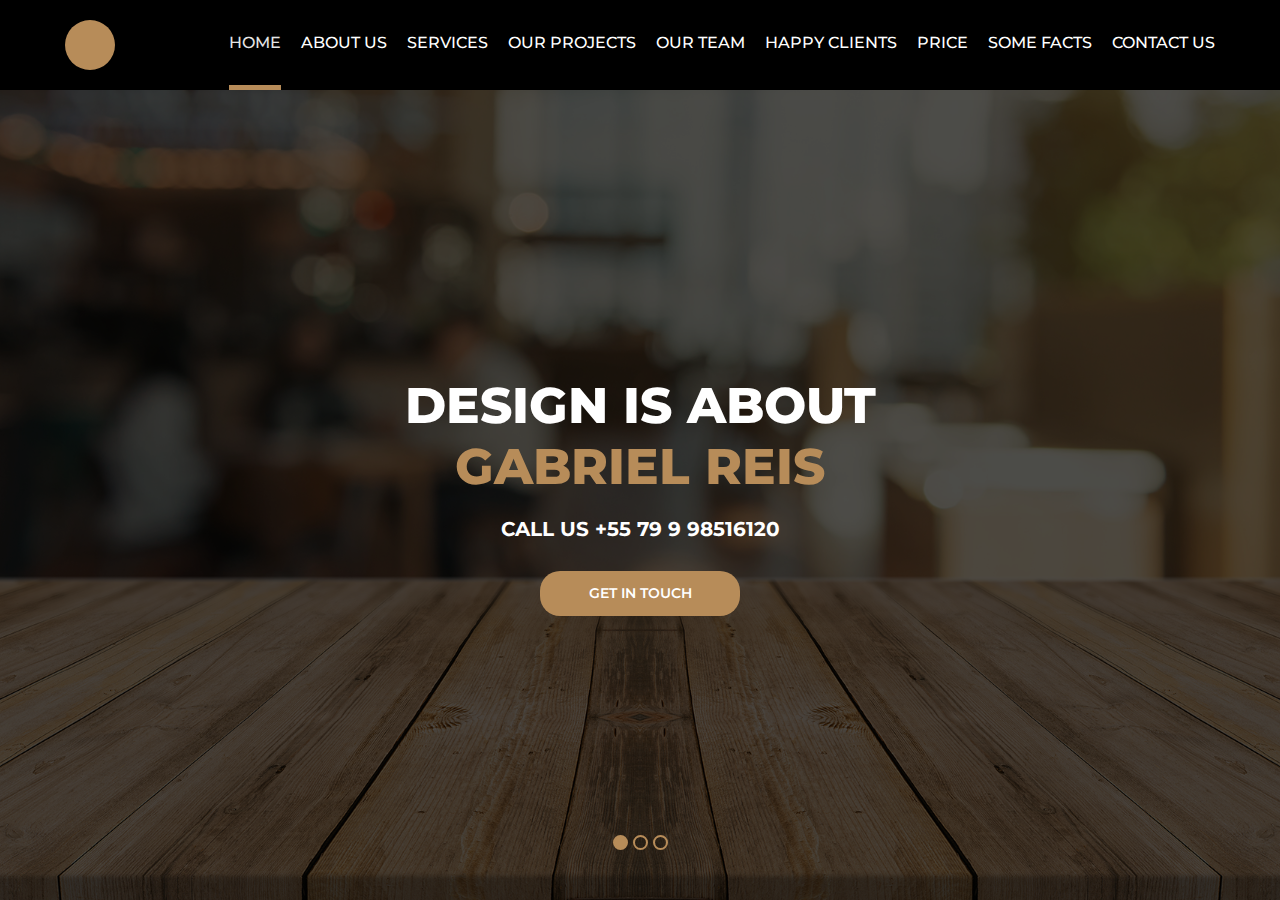
==== index.html @ cfcacdda "Rename home.html to index.html" ====
<!DOCTYPE html>
<html lang="PT-BR">
<head>
    <meta charset="UTF-8">
    <meta http-equiv="X-UA-Compatible" content="IE=edge">
    <meta name="viewport" content="width=device-width, initial-scale=1.0">
    
    <!-- FONTS -->
    <link rel="preconnect" href="https://fonts.googleapis.com">
    <link rel="preconnect" href="https://fonts.gstatic.com" crossorigin>
    <link href="https://fonts.googleapis.com/css2?family=Montserrat:wght@300;400;500;600;700;800&display=swap" rel="stylesheet">

    <!-- CSS -->
    <link rel="stylesheet" href="/assets/css/style.css">

    <title>Awax</title>
</head>
<body>
    <header>
        <div class="header">
            <div class="logo"></div>
            <div class="menu">
                <nav>
                    <ul>
                        <li><a class="active" href="/">HOME</li></a>
                        <li><a href="/">ABOUT US</li></a>
                        <li><a href="/">SERVICES</li></a>
                        <li><a href="/">OUR PROJECTS</li></a>
                        <li><a href="/">OUR TEAM</li></a>
                        <li><a href="/">HAPPY CLIENTS</li></a>
                        <li><a href="/">PRICE</li></a>
                        <li><a href="/">SOME FACTS</li></a>
                        <li><a href="/">CONTACT US</li></a>
                    </ul>
                </nav>
            </div>
        </div>
    </header>

    <div class="banner">
        <div class="sliders">
            <div class="slide">
                <div class="slidearea">
                    <h1>Design is about<br/><span>Gabriel Reis</span></h1>
                    <h2>call us +55 79 9 98516120</h2>
                    <a href="">GET IN TOUCH</a>
                </div>
            </div><!-- AQUI ENTRA UM ESPAÇO ENTRE DIVS --><div class="slide">
                <div class="slidearea">
                    <h1>Design is about<br/><span>Programador</span></h1>
                    <h2>call us +55 79 9 98516120</h2>
                    <a href="">GET IN TOUCH</a>
                </div>
            </div><!-- AQUI ENTRA UM ESPAÇO ENTRE DIVS --><div class="slide">
                <div class="slidearea">
                    <h1>Design is about<br/><span>Designer</span></h1>
                    <h2>call us +55 79 9 98516120</h2>
                    <a href="">GET IN TOUCH</a>
                </div>
            </div>
        </div>

        <div class="slider-pointers">
            <div class="pointer active"></div>
            <div class="pointer"></div>
            <div class="pointer"></div>
        </div>
    </div>
</body>
</html>
---- assets/css/style.css ----
* {
    margin: 0;
    padding: 0;
    box-sizing: border-box;
}

:root {
    --primary-color:#b78c59;
    --grey: #adadad;
    --grey-dark: #282828;
    --black: #000000;
    --white: #ffffff;
    --white-medium: #f7f7f7;

}

html {
    font-size: 62.5%;
}

body {
    font-size: 1.6rem;
    overflow-x: hidden;
}

body, input, textarea, button {
    font-family: 'Montserrat', sans-serif;
}

a {
    text-decoration: none;
    display: inline-block;
}

/* Menu */
header {
    height: 9rem;

    background-color: var(--black);
}

.header {
    max-width: 115rem;
    height: 100%;

    margin: auto;

    display: flex;
    align-items: center;
    justify-content: space-between;

    background-color: transparent;
}

/* Logo */
.header .logo{
    width: 5rem;
    height: 5rem;
    border-radius: 3rem;
    background-color: var(--primary-color);
}

/* Menu de navegação */
.header .menu {
    height: 100%;
}
.menu nav ul{
    display: flex;
    gap: 2rem;

    text-transform: uppercase;

    list-style: none;
}
.menu nav a{
    height: 9rem;
    
    display: flex;
    align-items: center;

    color: var(--white);
    font-weight: 500;

    border-bottom: solid 5px transparent;
    
    transition: .3s;
}
.menu nav a:hover,
.menu nav a.active {
    color: #E5E5E5;
    border-bottom: solid 5px var(--primary-color);
}

/* Banner and Sliders*/
.banner {
    width: 100vw;
    height: calc(100vh - 9rem);

    background-image: url('/assets/images/bg.jpg');
    background-size: cover;
    background-position: bottom;
}
.banner .sliders {
    width: calc(4 * 100vw);
    height: 100%;
    /* display: flex; -> Ao invés de utilizar o inline-block no .banner .slide*/
    margin-left: 00vw; 
}
.banner .slide {
    width: 100vw;
    height: 100%;

    display: inline-block;  

    background-color: rgba(0, 0, 0, 0.7);
}

/* Conteúdo do slide */
.banner .slidearea {
    height: 100%;

    display: flex;
    align-items: center;
    justify-content: center;
    flex-direction: column;

    color: var(--white);
    text-transform: uppercase;

    text-align: center;
}
.banner .slidearea h1 {
    font-size: 5rem;
    font-weight: 800;
    margin-bottom: 2rem;
}
.banner .slidearea h1 span {
    color: var(--primary-color);
}
.banner .slidearea h2 {
    font-size: 2rem;
    margin-bottom: 3rem;
}
.banner .slidearea a {
    height: 4.5rem;
    width: 20rem;

    line-height: 0;

    display: flex;
    align-items: center;
    justify-content: center;

    background-color: var(--primary-color);
    color: var(--white);
    font-size: 1.4rem;
    font-weight: 600;

    border-radius: 2rem;
}
.banner .slidearea a:hover {
    filter: brightness(.9);
}

/* Slider pointers */
.banner .slider-pointers {
    width: 100%;

    display: flex;
    justify-content: center;
    align-items: center;
    gap: .5rem;

    position: absolute;
    bottom: 5rem;
}

.banner .pointer {
    width: 1.5rem;
    height: 1.5rem;

    border-radius: 1rem;

    border: 2.5px solid var(--primary-color);

    cursor: pointer;
}
.banner .pointer:hover {
    filter: brightness(.85);
}
.banner .pointer.active {
    background-color: var(--primary-color);
}
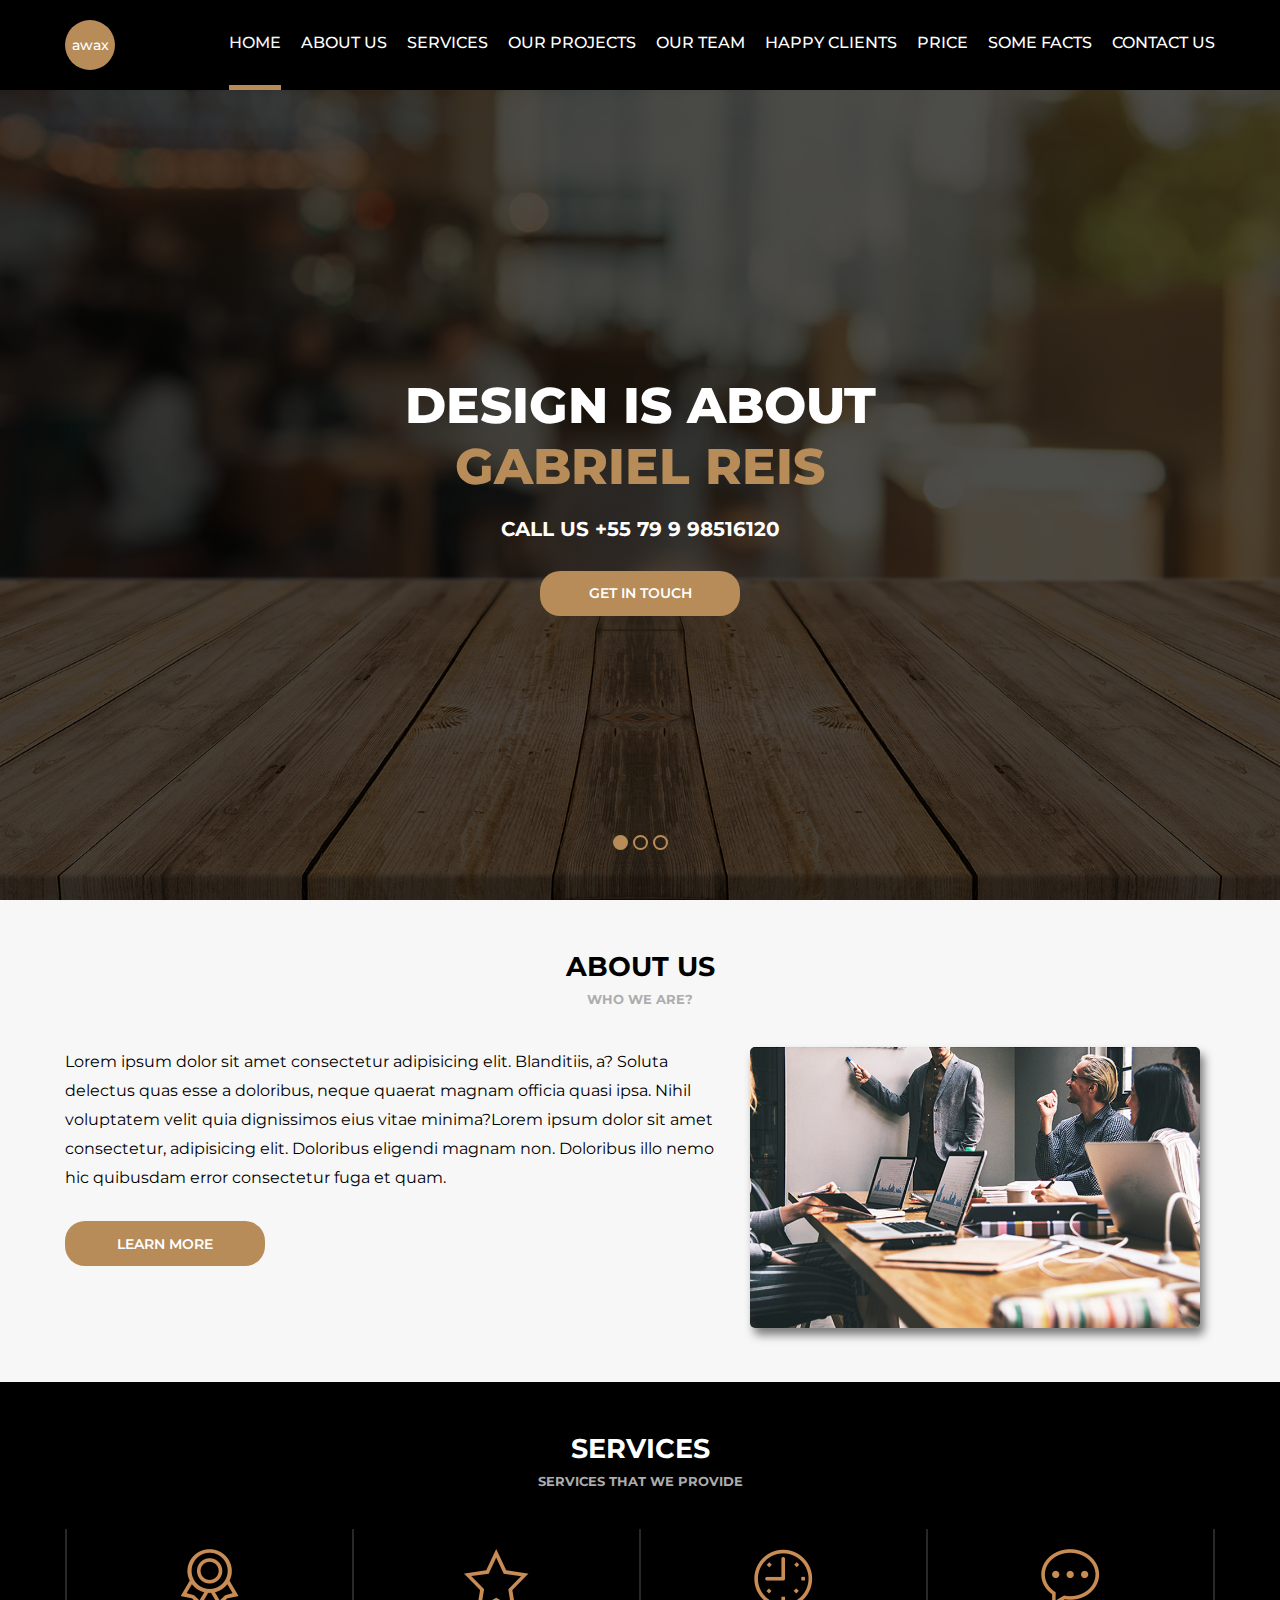
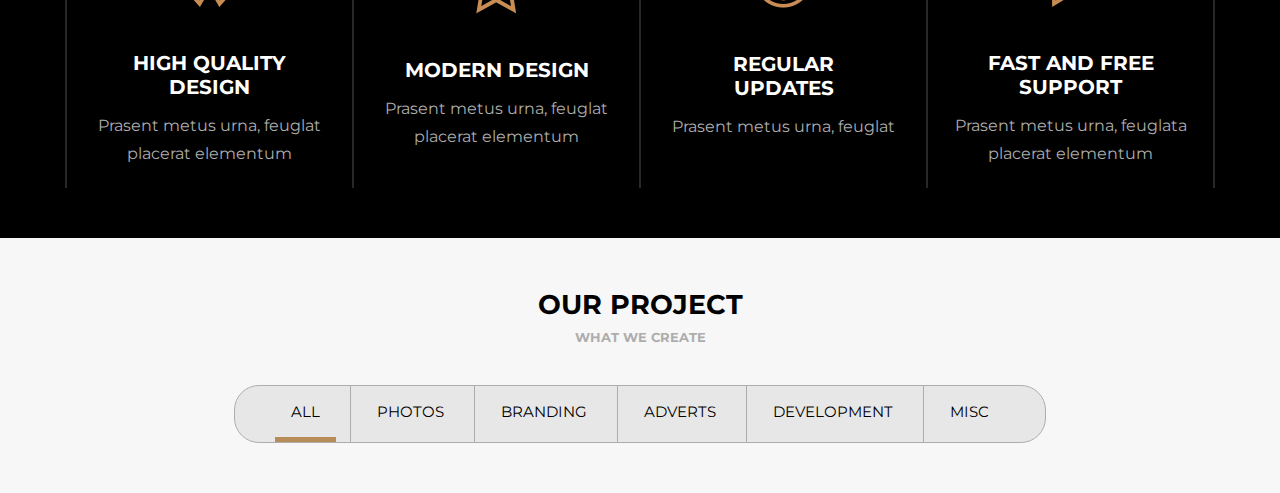
==== commit 286a5dd1: "adicionando nova seção(projetos)" ====
--- a/index.html
+++ b/index.html
@@ -18,7 +18,7 @@
 <body>
     <header>
         <div class="header">
-            <div class="logo"></div>
+            <div class="logo"><span>awax</span></div>
             <div class="menu">
                 <nav>
                     <ul>
@@ -43,7 +43,7 @@
                 <div class="slidearea">
                     <h1>Design is about<br/><span>Gabriel Reis</span></h1>
                     <h2>call us +55 79 9 98516120</h2>
-                    <a href="">GET IN TOUCH</a>
+                    <a class="button" href="">GET IN TOUCH</a>
                 </div>
             </div><!-- AQUI ENTRA UM ESPAÇO ENTRE DIVS --><div class="slide">
                 <div class="slidearea">
@@ -66,5 +66,84 @@
             <div class="pointer"></div>
         </div>
     </div>
+
+    <section class="default light">
+        <div class="section-title">about us</div>
+        <div class="section-desc">Who we are?</div>
+        <div class="section-body">
+            <div class="section-aboutus">
+                <div class="left">
+                    <p>Lorem ipsum dolor sit amet consectetur adipisicing elit. Blanditiis, a? Soluta delectus quas esse a doloribus, neque quaerat magnam officia quasi ipsa. Nihil voluptatem velit quia dignissimos eius vitae minima?Lorem ipsum dolor sit amet consectetur, adipisicing elit. Doloribus eligendi magnam non. Doloribus illo nemo hic quibusdam error consectetur fuga et quam.</p>
+                    <br>
+                    <a class="button" href="">Learn more</a>
+                </div>
+                <div class="right">
+                    <img src="/media/foto6.jpg" alt="">
+                </div>
+            </div>
+        </div>
+    </section>
+
+    <section class="default dark">
+        <div class="section-title">Services</div>
+        <div class="section-desc">Services that we provide</div>
+        <div class="section-body">
+            <div class="section-services">
+                <div class="service">
+                    <div class="icon">
+                        <img src="/assets/images/medalha.png" alt="">
+                    </div>
+                    <h4>High quality<br>design</h4>
+                    <p>Prasent metus urna, feuglat placerat elementum</p>
+                </div>
+                <div class="service">
+                    <div class="icon">
+                        <img src="/assets/images/estrela.png" alt="">
+                    </div>
+                    <h4>Modern design</h4>
+                    <p>Prasent metus urna, feuglat placerat elementum</p>
+                </div>
+                <div class="service">
+                    <div class="icon">
+                        <img src="/assets/images/relogio.png" alt="">
+                    </div>
+                    <h4>Regular<br>updates</h4>
+                    <p>Prasent metus urna, feuglat</p>
+                </div>
+                <div class="service">
+                    <div class="icon">
+                        <img src="/assets/images/balao.png" alt="">
+                    </div>
+                    <h4>Fast and free<br>support</h4>
+                    <p>Prasent metus urna, feuglata placerat elementum</p>
+                </div>
+            </div>
+        </div>
+    </section>
+
+
+    <section class="default light">
+        <div class="section-title">Our project</div>
+        <div class="section-desc">What we create</div>
+        <div class="section-body">
+            <div class="section-projects">
+                <div class="section-projects--filters">
+                    <ul>
+                        <li><span class="active">All</span></li>
+                        <li><span>Photos</span></li>
+                        <li><span>Branding</span></li>
+                        <li><span>Adverts</span></li>
+                        <li><span>Development</span></li>
+                        <li><span>Misc</span></li>
+                    </ul>
+                </div>
+
+                <div class="section-projects--photos">
+                    
+                </div>
+            </div>
+        </div>
+    </section>
+
 </body>
 </html>
--- a/assets/css/style.css
+++ b/assets/css/style.css
@@ -1,6 +1,7 @@
 * {
     margin: 0;
     padding: 0;
+    border: none;
     box-sizing: border-box;
 }
 
@@ -32,6 +33,10 @@
     display: inline-block;
 }
 
+ul, li {
+    list-style: none;
+}
+
 /* Menu */
 header {
     height: 9rem;
@@ -58,6 +63,13 @@
     height: 5rem;
     border-radius: 3rem;
     background-color: var(--primary-color);
+    /* Temporário */
+    color: var(--white);
+    display: flex;
+    align-items: center;
+    justify-content: center;
+    font-size: 1.4rem;
+    font-weight: 500;
 }
 
 /* Menu de navegação */
@@ -69,8 +81,6 @@
     gap: 2rem;
 
     text-transform: uppercase;
-
-    list-style: none;
 }
 .menu nav a{
     height: 9rem;
@@ -87,7 +97,7 @@
 }
 .menu nav a:hover,
 .menu nav a.active {
-    color: #E5E5E5;
+    color: var(--white-medium);
     border-bottom: solid 5px var(--primary-color);
 }
 
@@ -190,4 +200,183 @@
 }
 .banner .pointer.active {
     background-color: var(--primary-color);
-}+}
+
+/* SECTION */
+.default {
+    padding: 5rem 2rem;
+}
+
+.default .section-title,
+.default .section-desc {
+    font-weight: 700;
+    
+    text-align: center;
+    text-transform: uppercase;
+}
+
+.default .section-title {
+
+    font-size: 2.7rem;
+}
+.default .section-desc {
+    font-size: 1.3rem;
+
+    color: var(--grey);
+    margin-top: .8rem;
+    margin-bottom: 4rem;
+}
+
+.default .section-body {
+    max-width: 115rem;
+    margin: auto;
+}
+
+/* TEMAS */
+.default.dark {
+    background-color: var(--black);
+}
+.default.default.dark .section-title {
+    color: var(--white);
+}
+
+.default.light {
+    background-color: var(--white-medium);
+}
+.default.light .section-title {
+    color: var(--black);
+}
+
+
+
+
+
+
+
+/* ÁREAS ESPECIAIS */
+
+/* About Us */
+.section-aboutus {
+    display: flex;
+}
+.section-aboutus .left {
+    flex: 1;
+    line-height: 2.9rem;
+}
+.section-aboutus .right {
+    padding: 0 1.5rem;
+    width: 48rem;
+}
+.section-aboutus .right img {
+    width: 100%;
+    height: auto;
+
+    border-radius: .5rem;
+
+    box-shadow: 4px 7px 10px rgba(0, 0, 0, 0.5);
+}
+/* Services */
+.section-services {
+    display: flex;
+    flex: 1;
+
+}
+.section-services .service {
+    color: var(--white);
+    flex: 1;
+
+    text-align: center;
+
+    padding: 2rem 2rem;
+
+    border-right: solid 2px var(--grey-dark);
+}
+.section-services .service:first-child {
+    border-left: solid 2px var(--grey-dark);
+}
+.section-services .service h4 {
+    text-transform: uppercase;
+
+    margin-top: 4rem;
+    margin-bottom: 1.3rem;
+
+    font-size: 2rem;
+}
+.section-services .service p {
+    font-size: 1.6rem;
+    line-height: 2.8rem;
+
+    color: var(--grey);
+}
+/* Projects */
+.section-projects {
+    display: flex;
+    flex-direction: column;
+    align-items: center;
+}
+.section-projects--filters {
+    background-color: #e7e7e7;
+    border: solid 1px var(--grey);
+    border-radius: 2.5rem;
+
+    padding: 0 3rem;
+
+    display: inline-block;
+}
+
+.section-projects--filters li {
+    cursor: pointer;
+
+    display: inline-block;
+
+    padding: 0 1rem;
+    font-size: 1.5rem;
+
+    border-left: solid 1px var(--grey);
+
+    text-transform: uppercase;
+
+}
+.section-projects--filters li:first-child {
+    border-left: none;
+}
+.section-projects--filters li span {
+    display: inline-block;
+    padding: 1.6rem;
+    border-bottom: solid 5px #e7e7e7;
+    
+}
+.section-projects--filters li span:hover,
+.section-projects--filters li span.active {
+    border-bottom: solid 5px var(--primary-color);
+}
+
+
+
+/* Global */
+.button {
+    text-transform: uppercase;
+
+    height: 4.5rem;
+    width: 20rem;
+
+    line-height: 0;
+
+    display: flex;
+    align-items: center;
+    justify-content: center;
+
+    background-color: var(--primary-color);
+    color: var(--white);
+    font-size: 1.4rem;
+    font-weight: 600;
+
+    border-radius: 2rem;
+}
+.button:hover{
+    filter: brightness(.9);
+}
+
+
+
+
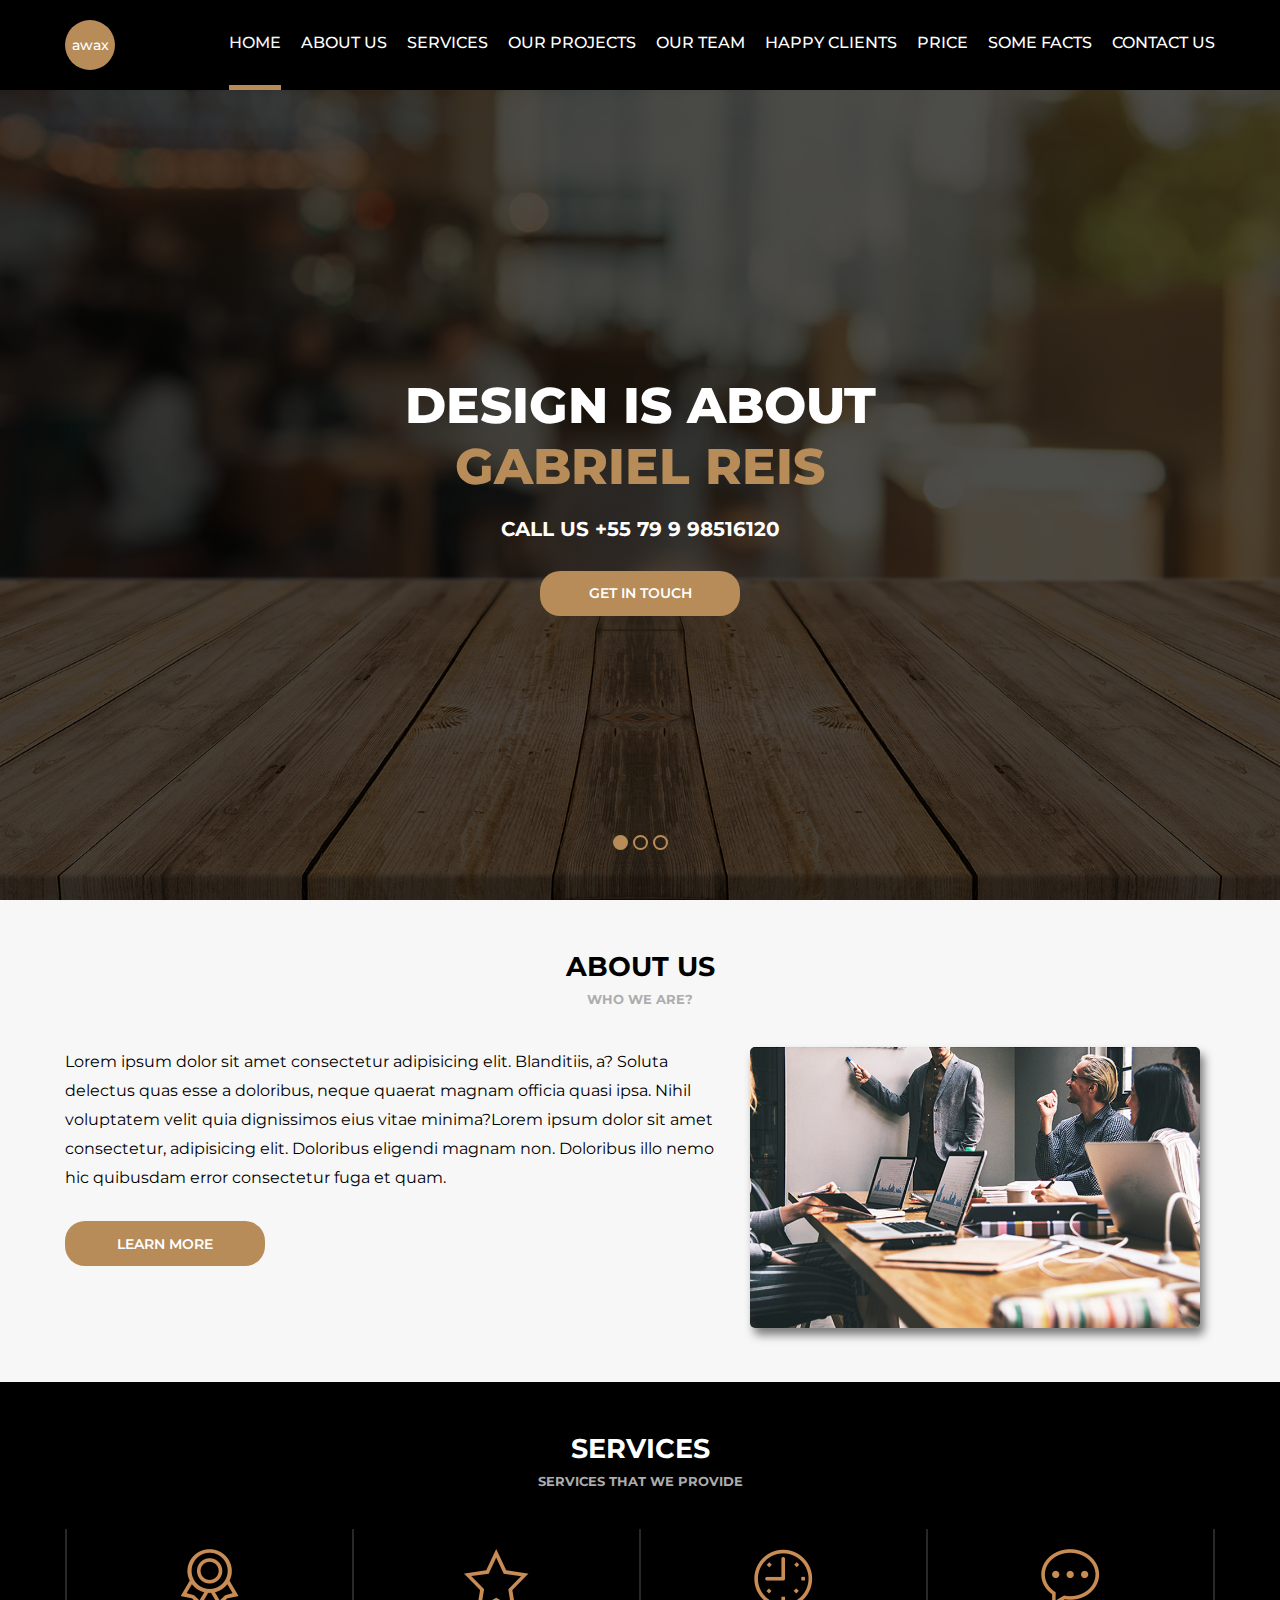
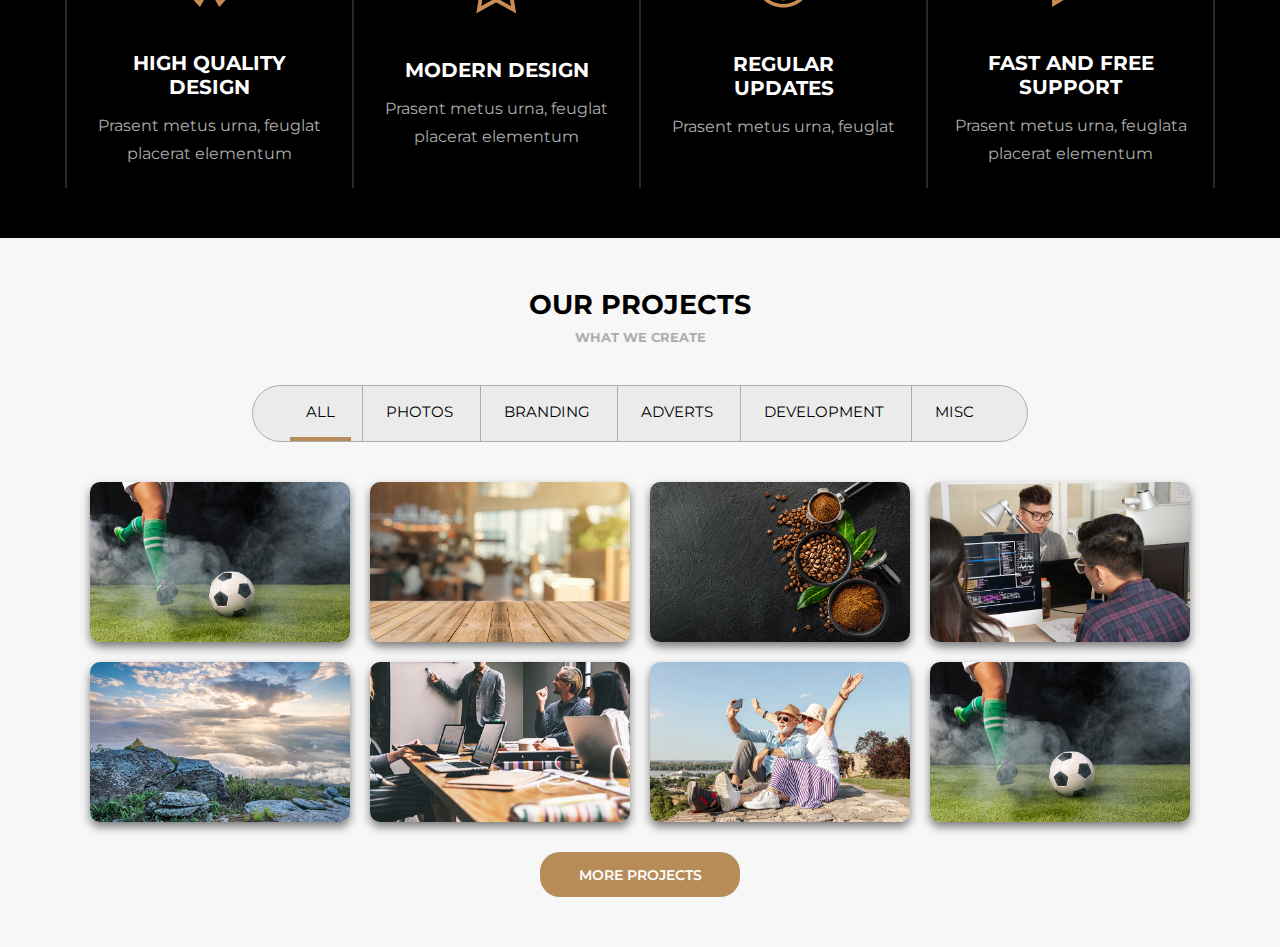
==== commit ee57ad07: "Adicionando áea de imagens e melhorando a semântica da seção projects" ====
--- a/index.html
+++ b/index.html
@@ -121,9 +121,8 @@
         </div>
     </section>
 
-
     <section class="default light">
-        <div class="section-title">Our project</div>
+        <div class="section-title">Our projects</div>
         <div class="section-desc">What we create</div>
         <div class="section-body">
             <div class="section-projects">
@@ -137,10 +136,100 @@
                         <li><span>Misc</span></li>
                     </ul>
                 </div>
-
+    
+                
                 <div class="section-projects--photos">
-                    
-                </div>
+                    <div class="section-projects--photo">
+                        <div class="section-projects--photoarea">
+                            <div class="section-projects--photoinfo">
+                                <h1>About</h1>
+                                <p>here is the description of the photo</p>
+                            </div>
+                            <img src="/media/foto9.jpg" alt="">
+                        </div>
+                    </div>
+
+                    <div class="section-projects--photo">
+                        <div class="section-projects--photoarea">
+                            <div class="section-projects--photoinfo">
+                                <h1>About</h1>
+                                <p>here is the description of the photo</p>
+                            </div>                        
+                            <img src="/media/foto2.jpg" alt="">
+                        </div>
+                    </div>
+
+                    <div class="section-projects--photo">
+                        <div class="section-projects--photoarea">
+                            <div class="section-projects--photoinfo">
+                                <h1>About</h1>
+                                <p>here is the description of the photo</p>
+                            </div>
+                            <img src="/media/foto3.jpg" alt="">
+                        </div>
+                    </div>
+
+                    <div class="section-projects--photo">
+                        <div class="section-projects--photoarea">
+                            <div class="section-projects--photoinfo">
+                                <h1>About</h1>
+                                <p>here is the description of the photo</p>
+                            </div>
+                            <img src="/media/foto4.jpg" alt="">
+                        </div>
+                    </div>
+
+                    <div class="section-projects--photo">
+                        <div class="section-projects--photoarea">
+                            <div class="section-projects--photoinfo">
+                                <h1>About</h1>
+                                <p>here is the description of the photo</p>
+                            </div>
+                            <img src="/media/foto5.jpg" alt="">
+                        </div>
+                    </div>
+
+                    <div class="section-projects--photo">
+                        <div class="section-projects--photoarea">
+                            <div class="section-projects--photoinfo">
+                                <h1>About</h1>
+                                <p>here is the description of the photo</p>
+                            </div>
+                            <img src="/media/foto6.jpg" alt="">
+                        </div>
+                    </div>
+
+                    <div class="section-projects--photo">
+                        <div class="section-projects--photoarea">
+                            <div class="section-projects--photoinfo">
+                                <h1>About</h1>
+                                <p>here is the description of the photo</p>
+                            </div>
+                            <img src="/media/foto7.jpg" alt="">
+                        </div>
+                    </div>
+
+                    <div class="section-projects--photo">
+                        <div class="section-projects--photoarea">
+                            <div class="section-projects--photoinfo">
+                                <h1>About</h1>
+                                <p>here is the description of the photo</p>
+                            </div>
+                            <img src="/media/foto9.jpg" alt="">
+                        </div>
+                    </div>
+
+                    
+
+                    
+
+                    
+
+                    
+                </div>      
+                
+                <a class="button" href="">More projects</a>
+
             </div>
         </div>
     </section>
--- a/assets/css/style.css
+++ b/assets/css/style.css
@@ -12,7 +12,7 @@
     --black: #000000;
     --white: #ffffff;
     --white-medium: #f7f7f7;
-
+    --black-mask: rgba(0,0,0,.5)
 }
 
 html {
@@ -273,7 +273,7 @@
 
     border-radius: .5rem;
 
-    box-shadow: 4px 7px 10px rgba(0, 0, 0, 0.5);
+    box-shadow: 4px 7px 10px var(--black-mask);
 }
 /* Services */
 .section-services {
@@ -314,43 +314,118 @@
     flex-direction: column;
     align-items: center;
 }
+
 .section-projects--filters {
-    background-color: #e7e7e7;
+    background-color: #ebebeb;
+    display: inline-block;
+
     border: solid 1px var(--grey);
-    border-radius: 2.5rem;
+    border-radius: 3rem;
 
     padding: 0 3rem;
-
+}
+.section-projects--filters ul li {
     display: inline-block;
-}
-
-.section-projects--filters li {
+
+    border-left: 1px solid var(--grey);
+
+    padding: 0rem .7rem;
     cursor: pointer;
-
+}
+.section-projects--filters ul li:first-child {
+    border-left: none;
+}
+.section-projects--filters ul li span {
     display: inline-block;
 
-    padding: 0 1rem;
     font-size: 1.5rem;
-
-    border-left: solid 1px var(--grey);
-
-    text-transform: uppercase;
-
-}
-.section-projects--filters li:first-child {
-    border-left: none;
-}
-.section-projects--filters li span {
-    display: inline-block;
+    text-transform: uppercase;
+
     padding: 1.6rem;
-    border-bottom: solid 5px #e7e7e7;
-    
-}
-.section-projects--filters li span:hover,
-.section-projects--filters li span.active {
-    border-bottom: solid 5px var(--primary-color);
-}
-
+
+    border-bottom: 4px solid #ebebeb;
+}
+.section-projects--filters ul li span:hover,
+.section-projects--filters ul li span.active {
+    border-bottom: 4px solid var(--primary-color);
+}
+
+
+.section-projects--photos {
+    margin: 2rem 0 3rem;
+    width: 100vw;
+    max-width: 115rem;
+
+    display: flex;
+    justify-content: center;
+    flex-wrap: wrap;
+}
+.section-projects--photo {
+    width: 28rem;
+    height: 18rem;
+
+    display: flex;
+    justify-content: center;
+}
+.section-projects--photoarea {
+    width: 26rem;
+    height: 16rem;
+
+    margin: 2rem;
+    
+    cursor: pointer;
+
+    border-radius: 1rem;
+
+    transition: transform .3s;
+}
+.section-projects--photoarea img {
+    box-shadow: 0px 5px 10px var(--black-mask);
+    
+    border-radius: 1rem;
+
+    width: inherit;
+    height: inherit;
+}
+.section-projects--photoinfo {
+    border-radius: 1rem;
+
+    display: none;
+    
+    flex-direction: column;
+    align-items: center;
+    justify-content: center;
+    text-align: center;
+
+    position: absolute;
+
+    width: inherit;
+    height: inherit;
+    
+    color: var(--white);
+    background-color: var(--black-mask);
+}
+.section-projects--photoinfo h1 {
+    font-weight: 600;
+    font-size: 2rem;
+
+    text-transform: uppercase;
+
+    margin-bottom: 1rem;
+}
+.section-projects--photoinfo p {
+    font-size: 1.5rem;
+    line-height: 2.5rem;
+}
+.section-projects--photoinfo p::first-letter {
+    text-transform: uppercase;
+}
+.section-projects--photoarea:hover {
+    transform: scale(1.1);
+}
+.section-projects--photoarea:hover .section-projects--photoinfo{
+    display: flex;
+}
 
 
 /* Global */
@@ -377,6 +452,3 @@
     filter: brightness(.9);
 }
 
-
-
-
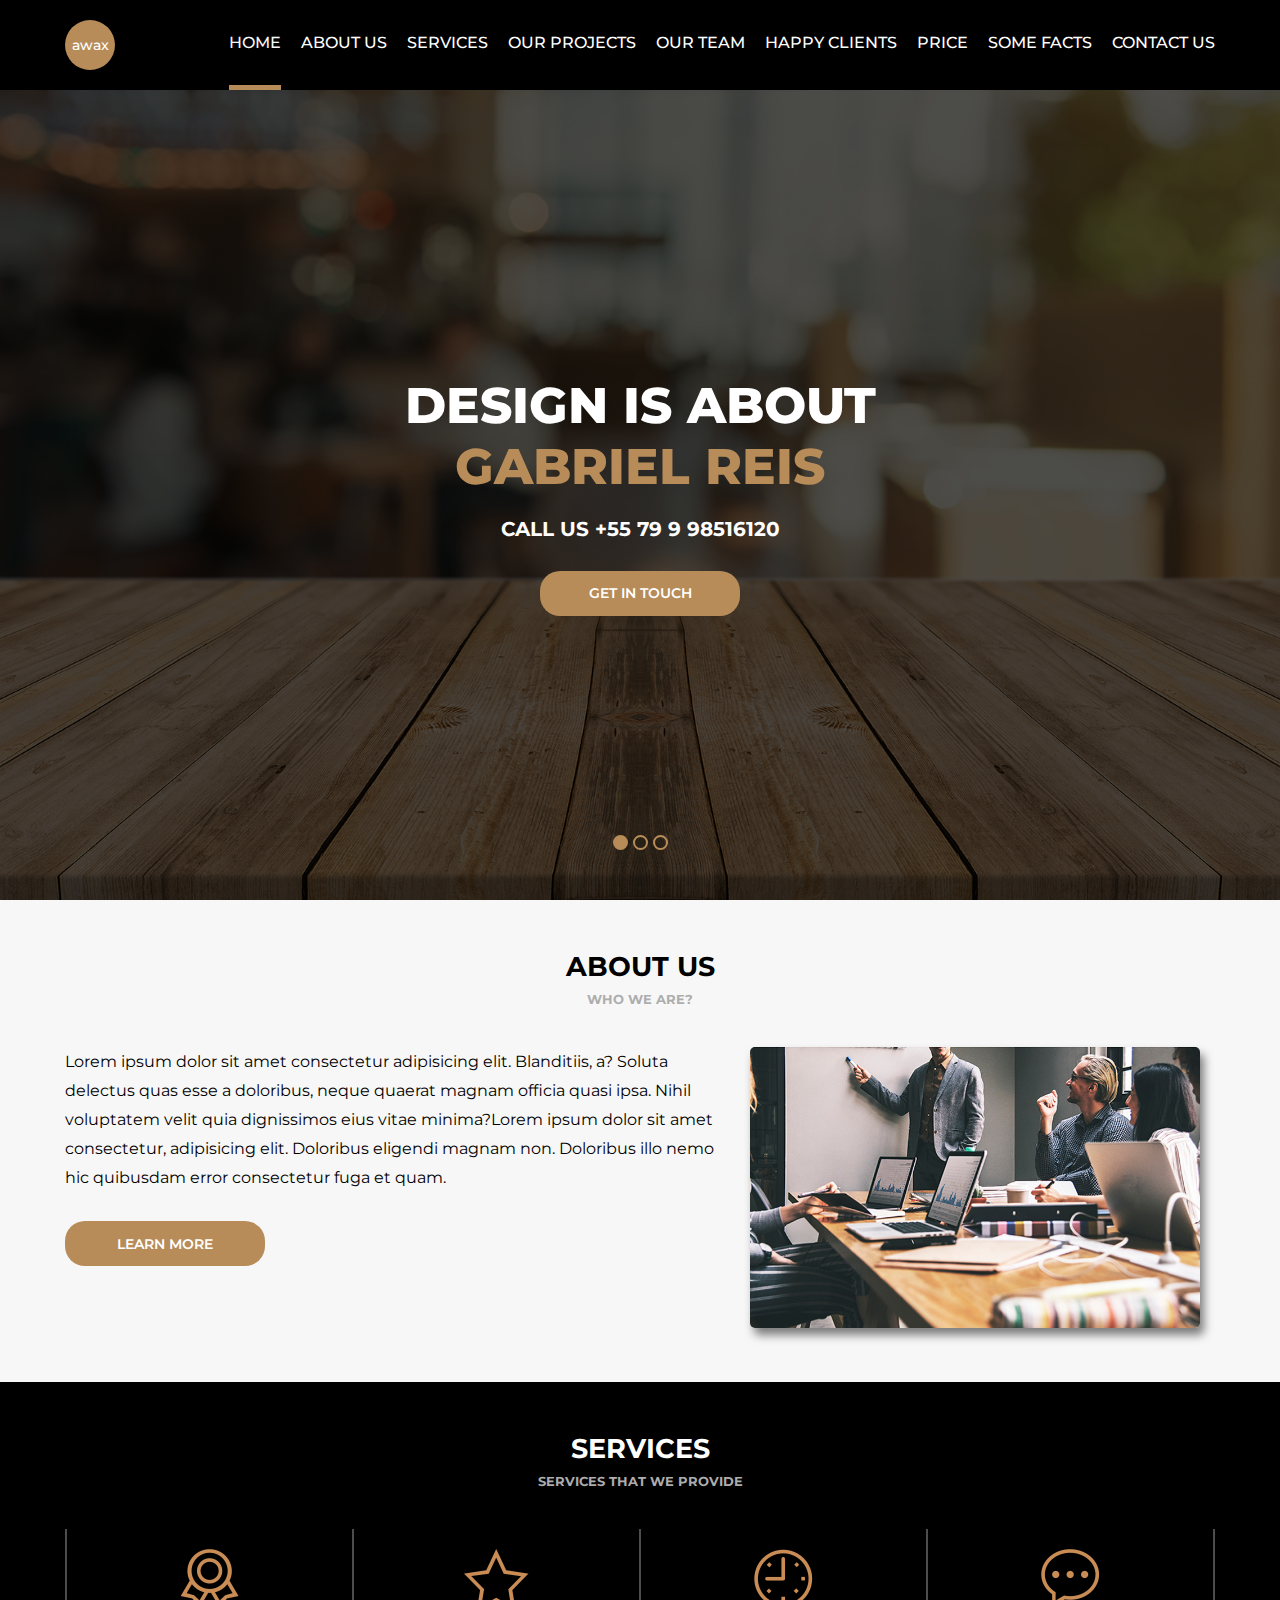
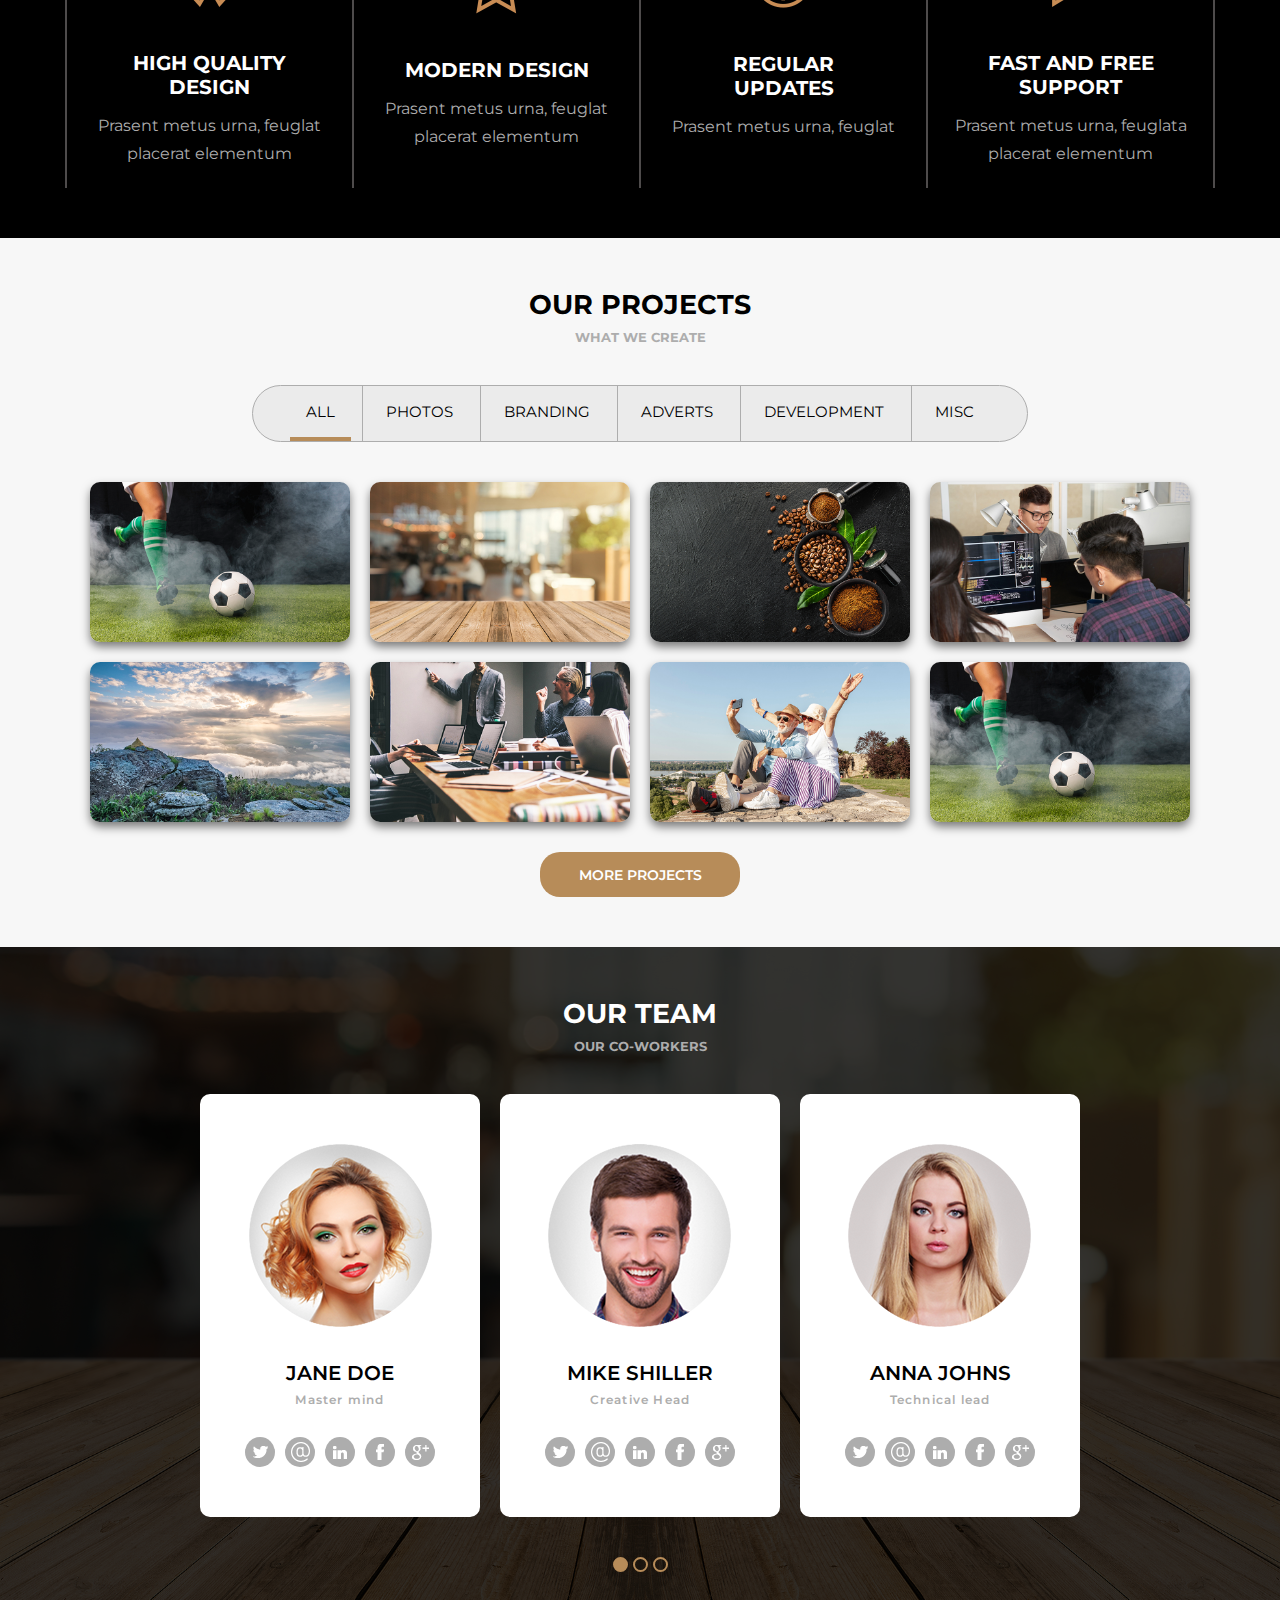
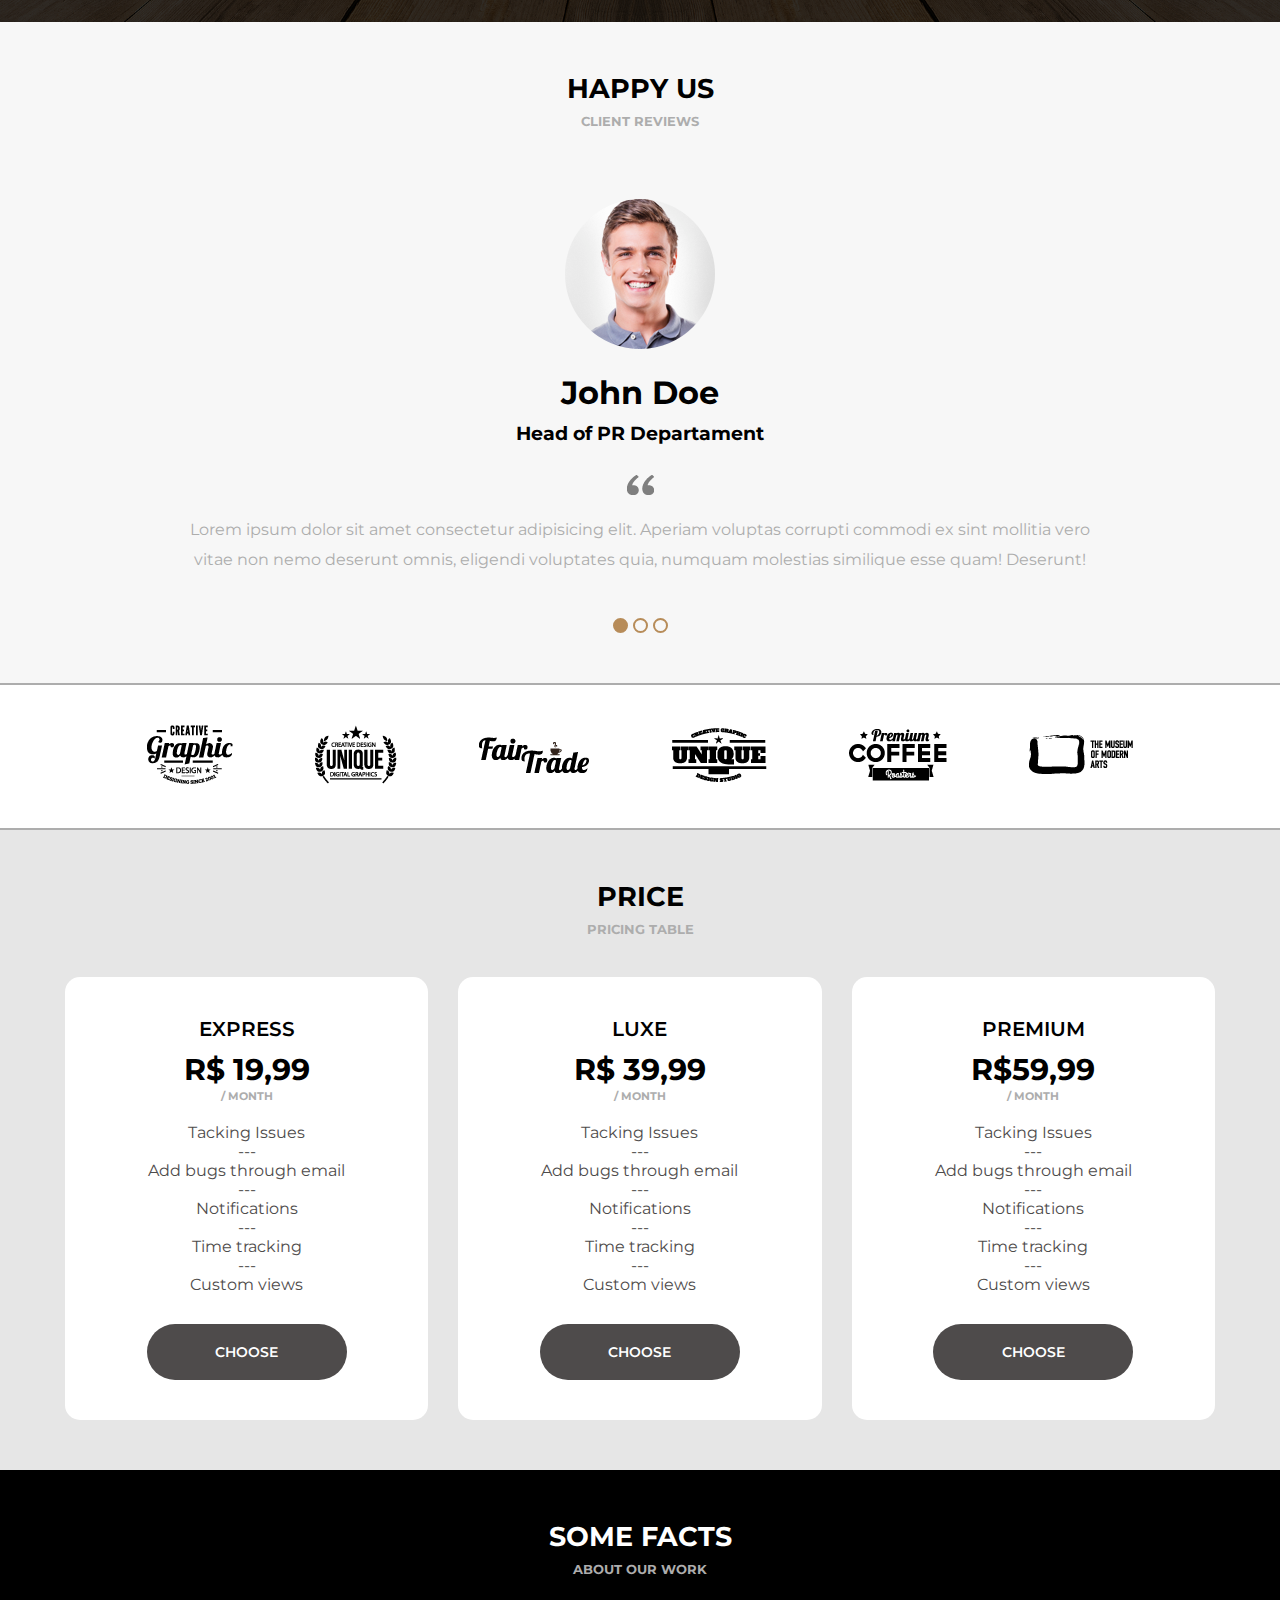
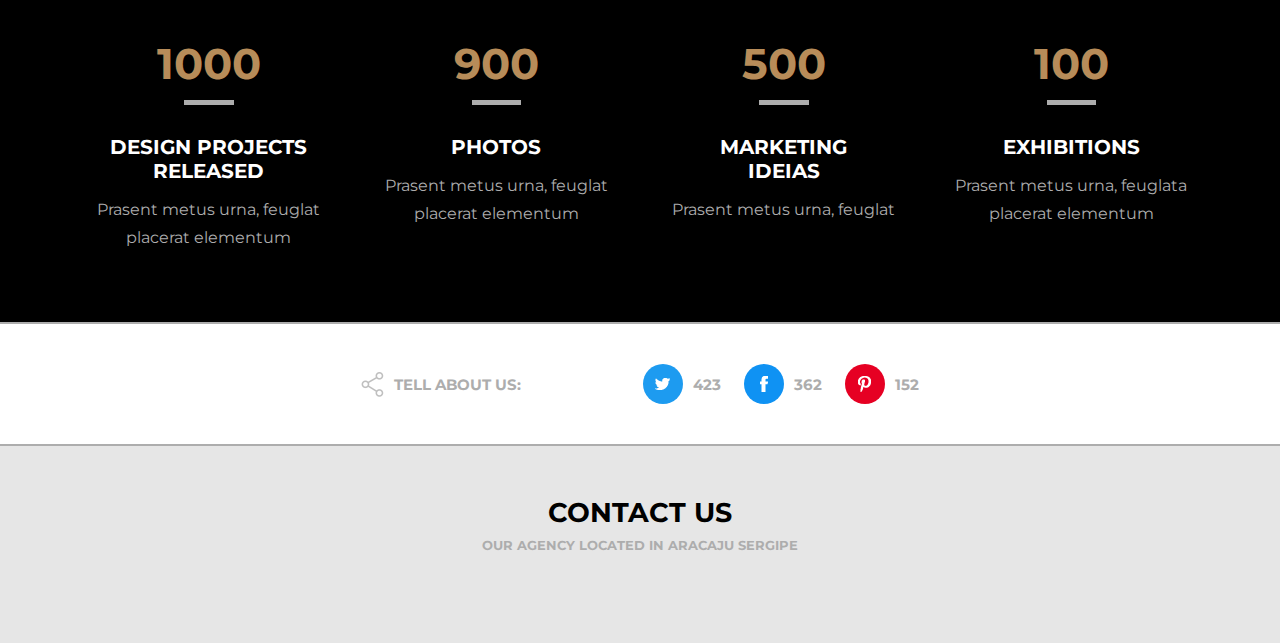
==== commit 286c960f: "Adicionando 5 novas seções: Our team,Happy us, Price, Some facts, enterprises..." ====
--- a/index.html
+++ b/index.html
@@ -217,15 +217,7 @@
                             </div>
                             <img src="/media/foto9.jpg" alt="">
                         </div>
-                    </div>
-
-                    
-
-                    
-
-                    
-
-                    
+                    </div>                       
                 </div>      
                 
                 <a class="button" href="">More projects</a>
@@ -234,5 +226,340 @@
         </div>
     </section>
 
+    <!-- REVISAR, TIVE MUITA DIFICULDADE (Semãntica divertida) -->
+    <section class="default dark bg-team">
+        <div class="section-team--area">
+            <div class="section-title">Our team</div>
+            <div class="section-desc">Our co-workers</div>
+            <div class="section-body">
+                <div class="section-team">
+                    <div class="section-team--banner">
+                        <div class="section-team--sliders">
+                            <div class="section-team--slide">
+                                <div class="section-team--slidearea">
+                                    <div class="section-team--avatar">
+                                        <img src="/media/mulher1.png" alt="">
+                                    </div>
+                                    <div class="section-team--name">
+                                        <h3>Jane Doe</h3>
+                                        <h6>Master mind</h6>
+                                    </div>
+                                    <div class="section-team--social">
+                                        <a href="" class="section-team--socialbox">
+                                            <img src="/assets/images/twitter.png" alt="">
+                                        </a>
+                                        <a href="" class="section-team--socialbox">
+                                            <img src="/assets/images/arroba.png" alt="">
+                                        </a>
+                                        <a href="" class="section-team--socialbox">
+                                            <img src="/assets/images/linkedin.png" alt="">
+                                        </a>
+                                        <a href="" class="section-team--socialbox">
+                                            <img src="/assets/images/facebook.png" alt="">
+                                        </a>
+                                        <a href="" class="section-team--socialbox">
+                                            <img src="/assets/images/googleplus.png" alt="">
+                                        </a>                                        
+                                    </div>
+                                </div>                                
+                            </div>
+                            <!-- AQUI ENTRA UM ESPAÇO ENTRE DIVS --><div class="section-team--slide">
+                                <div class="section-team--slidearea">
+                                    <div class="section-team--avatar">
+                                        <img src="/media/homem1.png" alt="">
+                                    </div>
+                                    <div class="section-team--name">
+                                        <h3>Mike Shiller</h3>
+                                        <h6>Creative Head</h6>
+                                    </div>
+                                    <div class="section-team--social">
+                                        <a href="" class="section-team--socialbox">
+                                            <img src="/assets/images/twitter.png" alt="">
+                                        </a>
+                                        <a href="" class="section-team--socialbox">
+                                            <img src="/assets/images/arroba.png" alt="">
+                                        </a>
+                                        <a href="" class="section-team--socialbox">
+                                            <img src="/assets/images/linkedin.png" alt="">
+                                        </a>
+                                        <a href="" class="section-team--socialbox">
+                                            <img src="/assets/images/facebook.png" alt="">
+                                        </a>
+                                        <a href="" class="section-team--socialbox">
+                                            <img src="/assets/images/googleplus.png" alt="">
+                                        </a>                                        
+                                    </div>
+                                </div>                                
+                            </div><!-- AQUI ENTRA UM ESPAÇO ENTRE DIVS -->
+                            <div class="section-team--slide">
+                                <div class="section-team--slidearea">
+                                    <div class="section-team--avatar">
+                                        <img src="/media/mulher2.png" alt="">
+                                    </div>
+                                    <div class="section-team--name">
+                                        <h3>Anna Johns</h3>
+                                        <h6>Technical lead</h6>
+                                    </div>
+                                    <div class="section-team--social">
+                                        <a href="" class="section-team--socialbox">
+                                            <img src="/assets/images/twitter.png" alt="">
+                                        </a>
+                                        <a href="" class="section-team--socialbox">
+                                            <img src="/assets/images/arroba.png" alt="">
+                                        </a>
+                                        <a href="" class="section-team--socialbox">
+                                            <img src="/assets/images/linkedin.png" alt="">
+                                        </a>
+                                        <a href="" class="section-team--socialbox">
+                                            <img src="/assets/images/facebook.png" alt="">
+                                        </a>
+                                        <a href="" class="section-team--socialbox">
+                                            <img src="/assets/images/googleplus.png" alt="">
+                                        </a>                                        
+                                    </div>
+                                </div>
+                            </div>
+                        </div>
+                    </div>
+
+                    <div class="section-team--pointers">
+                        <div class="section-team--pointer active"></div>
+                        <div class="section-team--pointer"></div>
+                        <div class="section-team--pointer"></div>
+                    </div>
+                </div>
+            </div>
+        </div>
+    </section>
+
+    <section class="default light">
+        <div class="section-title">Happy us</div>
+        <div class="section-desc">Client reviews</div>
+        <div class="section-body">
+            <div class="section-happyclients">
+                <div class="section-happyclients--banner">
+                    <div class="section-happyclients--sliders">
+                        <div class="section-happyclients--slide">
+                            <div class="section-happyclients--area">
+                                <div class="section-happyclients--avatar">
+                                    <img src="/media/homem2.png" alt="">
+                                </div>
+                                <div class="section-happyclients--name">
+                                    <h1>John Doe</h1>
+                                    <h3>Head of PR Departament</h3>
+                                </div>
+                                <div class="section-happyclients--desc">
+                                    <img src="/assets/images/quote.png" alt="">
+                                    Lorem ipsum dolor sit amet consectetur adipisicing elit. Aperiam voluptas corrupti commodi ex sint mollitia vero vitae non nemo deserunt omnis, eligendi voluptates quia, numquam molestias similique esse quam! Deserunt!
+                                </div>
+                            </div>
+                        </div>
+                        <div class="section-happyclients--slide">
+                            <div class="section-happyclients--area">
+                                <div class="section-happyclients--avatar">
+                                    <img src="/media/mulher2.png" alt="">
+                                </div>
+                                <div class="section-happyclients--name">
+                                    <h1>Anna Johns</h1>
+                                    <h3>Head of PR Departament</h3>
+                                </div>
+                                <div class="section-happyclients--desc">
+                                    <img src="/assets/images/quote.png" alt="">
+                                    Lorem ipsum dolor sit amet consectetur adipisicing elit. Aperiam voluptas corrupti commodi ex sint mollitia vero vitae non nemo deserunt omnis, eligendi voluptates quia, numquam molestias similique esse quam! Deserunt!
+                                </div>
+                            </div>
+                        </div>
+                        <div class="section-happyclients--slide">
+                            <div class="section-happyclients--area">
+                                <div class="section-happyclients--avatar">
+                                    <img src="/media/homem1.png" alt="">
+                                </div>
+                                <div class="section-happyclients--name">
+                                    <h1>Gabriel Reis</h1>
+                                    <h3>Head of PR Departament</h3>
+                                </div>
+                                <div class="section-happyclients--desc">
+                                    <img src="/assets/images/quote.png" alt="">
+                                    Lorem ipsum dolor sit amet consectetur adipisicing elit. Aperiam voluptas corrupti commodi ex sint mollitia vero vitae non nemo deserunt omnis, eligendi voluptates quia, numquam molestias similique esse quam! Deserunt!
+                                </div>
+                            </div>
+                        </div>
+                    </div>
+                </div>
+
+                <div class="section-happyclients--pointers">
+                    <div class="section-happyclients--pointer active"></div>
+                    <div class="section-happyclients--pointer"></div>
+                    <div class="section-happyclients--pointer"></div>
+                </div>
+            </div>
+        </div>
+    </section>
+
+    <section class="section-enterprises">
+        <div class="section-enterprises--body"> 
+            <div class="section-enterprises--enterprise">
+                <img src="/media/empresa1.png" alt="">
+            </div>
+            <div class="section-enterprises--enterprise">
+                <img src="/media/empresa2.png" alt="">
+            </div>
+            <div class="section-enterprises--enterprise">
+                <img src="/media/empresa3.png" alt="">
+            </div>
+            <div class="section-enterprises--enterprise">
+                <img src="/media/empresa4.png" alt="">
+            </div>
+            <div class="section-enterprises--enterprise">
+                <img src="/media/empresa5.png" alt="">
+            </div>
+            <div class="section-enterprises--enterprise">
+                <img src="/media/empresa6.png" alt="">
+            </div>
+        </div>
+    </section>
+
+    <section class="default light bg-grey">
+        <div class="section-title">price</div>
+        <div class="section-desc">pricing table</div>
+        <div class="section-body">
+            <div class="section-price">
+                <div class="section-price--box">
+                    <div class="section-price--area">
+                        <div class="section-price--infoprice">
+                            <h3>Express</h3>
+                            <h1>R$&nbsp;19,99</h1>
+                            <h6>/&nbsp;Month</h6>
+                        </div>
+                        <div class="section-price--description">
+                            <p>Tacking Issues</p>
+                            <p>---</p>
+                            <p>Add bugs through email</p>
+                            <p>---</p>
+                            <p>Notifications</p>
+                            <p>---</p>
+                            <p>Time tracking</p>
+                            <p>---</p>
+                            <p>Custom views</p>
+                        </div>
+                        <a class="button-price" href="/">Choose</a>
+                    </div>
+                </div>
+
+                <div class="section-price--box">
+                    <div class="section-price--area">
+                        <div class="section-price--infoprice">
+                            <h3>luxe</h3>
+                            <h1>R$&nbsp;39,99</h1>
+                            <h6>/&nbsp;Month</h6>
+                        </div>
+                        <div class="section-price--description">
+                            <p>Tacking Issues</p>
+                            <p>---</p>
+                            <p>Add bugs through email</p>
+                            <p>---</p>
+                            <p>Notifications</p>
+                            <p>---</p>
+                            <p>Time tracking</p>
+                            <p>---</p>
+                            <p>Custom views</p>
+                        </div>
+                        <a class="button-price" href="/">Choose</a>
+                    </div>
+                </div>
+
+                <div class="section-price--box">
+                    <div class="section-price--area">
+                        <div class="section-price--infoprice">
+                            <h3>Premium</h3>
+                            <h1>R$59,99</h1>
+                            <h6>/&nbsp;Month</h6>
+                        </div>
+                        <div class="section-price--description">
+                            <p>Tacking Issues</p>
+                            <p>---</p>
+                            <p>Add bugs through email</p>
+                            <p>---</p>
+                            <p>Notifications</p>
+                            <p>---</p>
+                            <p>Time tracking</p>
+                            <p>---</p>
+                            <p>Custom views</p>
+                        </div>
+                        <a class="button-price" href="/">Choose</a>
+                    </div>                    
+                </div>               
+            </div>
+        </div>
+    </section>
+
+    <section class="default dark">
+        <div class="section-title">Some Facts</div>
+        <div class="section-desc">About our work</div>
+        <div class="section-body">
+            <div class="section-somefacts">
+                <div class="fact">
+                    <h1>1000</h1>
+                    <h4>Design projects<br>released</h4>
+                    <p>Prasent metus urna, feuglat placerat elementum</p>
+                </div>
+                <div class="fact">
+                    <h1>900</h1>
+                    <h4>photos</h4>
+                    <p>Prasent metus urna, feuglat placerat elementum</p>
+                </div>
+                <div class="fact">
+                    <h1>500</h1>
+                    <h4>Marketing<br>ideias</h4>
+                    <p>Prasent metus urna, feuglat</p>
+                </div>
+                <div class="fact">
+                    <h1>100</h1>
+                    <h4>Exhibitions</h4>
+                    <p>Prasent metus urna, feuglata placerat elementum</p>
+                </div>
+            </div>
+        </div>
+    </section>
+
+    <section class="section-social">
+        <div class="section-social--body"> 
+            <div class="section-social--box">
+                <img src="/assets/images/share.png" alt="">
+                <h3>Tell about us:</h3>
+            </div>
+
+            <div class="section-social--box">
+                
+                <div class="section-social--twitter">
+                    <img src="/assets/images/twitter.png" alt="">
+                </div>
+                <h3>423</h3>
+                &nbsp;
+                <div class="section-social--facebook">
+                    <img src="/assets/images/facebook.png" alt="">
+                </div>
+                <h3>362</h3>
+                &nbsp;
+                <div class="section-social--pinterest">
+                    <img src="/assets/images/pinterest.png" alt="">
+                </div>
+                <h3>152</h3>
+            </div>
+        </div>
+    </section>
+
+
+    <section class="default light bg-grey">
+        <div class="section-title">Contact us</div>
+        <div class="section-desc">Our agency located in Aracaju Sergipe</div>
+        <div class="section-contact">
+            
+        </div>
+    </section>
+
+
+
+
 </body>
 </html>
--- a/assets/css/style.css
+++ b/assets/css/style.css
@@ -8,7 +8,8 @@
 :root {
     --primary-color:#b78c59;
     --grey: #adadad;
-    --grey-dark: #282828;
+    --grey-light: #e6e6e6;
+    --grey-dark: #4e4b4b;
     --black: #000000;
     --white: #ffffff;
     --white-medium: #f7f7f7;
@@ -109,12 +110,14 @@
     background-image: url('/assets/images/bg.jpg');
     background-size: cover;
     background-position: bottom;
+
+    overflow: hidden;
 }
 .banner .sliders {
     width: calc(4 * 100vw);
     height: 100%;
     /* display: flex; -> Ao invés de utilizar o inline-block no .banner .slide*/
-    margin-left: 00vw; 
+    margin-left: -00vw; /* -> Propriedade que faz a troca do slide */
 }
 .banner .slide {
     width: 100vw;
@@ -426,9 +429,342 @@
 .section-projects--photoarea:hover .section-projects--photoinfo{
     display: flex;
 }
-
-
-/* Global */
+/* Team */
+.section-team--area {
+    background-color: rgba(0, 0, 0, .8);
+    padding: 5rem;
+}
+.section-team {
+    max-width: 880px;
+
+    margin: auto;
+
+    overflow: hidden;
+}
+.section-team--sliders {
+    display: flex;
+
+    width: calc(4 * 100vw);
+    height: 100%;
+
+    margin-left: -00px; /* -> Propriedade que faz a troca do slide */
+}
+.section-team--slide {
+    width: 280px;
+    margin-right: 20px;
+
+    border-radius: 1rem;
+    background-color: var(--white);
+
+    display: flex;
+    justify-content: center;
+
+}
+.section-team--slidearea {
+    display: flex;
+    flex-direction: column;
+    align-items: center;
+
+    padding: 5rem;
+}
+.section-team--name {
+    display: flex;
+    flex-direction: column;
+    align-items: center;
+    gap: .7rem;
+    margin: 3rem 0;
+}
+.section-team--name h3 {
+    text-transform: uppercase;
+
+    font-weight: 600;
+    font-size: 2rem;
+}
+.section-team--name h6 {
+    color: var(--grey);
+    letter-spacing: .12rem;
+
+    font-weight: 600;
+    font-size: 1.2rem;
+}
+.section-team--social {
+    display: flex;
+    justify-content: center;
+    gap: 1rem;
+    width: 100%;
+}
+.section-team--socialbox {
+    display: flex;
+    align-items: center;
+    justify-content: center;
+
+    height: 3rem;
+    width: 3rem;
+
+    border-radius: 1.5rem;
+    background-color: var(--grey);
+
+    transition: background .2s;
+}
+.section-team--socialbox:hover {
+    cursor: pointer;
+
+    background-color: var(--primary-color);
+}
+
+.section-team--pointers {
+    margin-top: 4rem;
+
+    display: flex;
+    justify-content: center;
+    align-items: center;
+    gap: .5rem;
+}
+.section-team--pointer {
+    width: 1.5rem;
+    height: 1.5rem;
+
+    border-radius: 1rem;
+
+    border: 2.5px solid var(--primary-color);
+
+    cursor: pointer;
+}
+.section-team--pointer:hover {
+    filter: brightness(0.8);
+}
+.section-team--pointer.active {
+    background-color: var(--primary-color);
+}
+
+.section-happyclients {
+    margin: auto;
+    max-width: 90rem;
+
+    overflow: hidden;
+}
+.section-happyclients--sliders {
+    width: 360rem;
+
+    display: flex;
+    margin-left: -0rem; /* -> Propriedade que faz a troca do slide */
+}
+.section-happyclients--slide {
+    width: 90rem;
+
+    display: flex;
+    justify-content: center;
+}
+.section-happyclients--area {
+    display: flex;
+    align-items: center;
+    flex-direction: column;
+
+    padding-top: 3rem;
+}
+.section-happyclients--name {
+    display: flex;
+    flex-direction: column;
+    align-items: center;
+    justify-content: center;
+    gap: 1rem;
+
+    margin: 2rem 0 3rem;
+}
+.section-happyclients--desc {
+    display: flex;
+    flex-direction: column;
+    align-items: center;
+    justify-content: center;
+    gap: 2rem;
+
+    line-height: 3rem;
+    text-align: center;
+
+    color: var(--grey);
+}
+
+.section-happyclients--pointers {
+    margin-top: 1rem;
+
+    display: flex;
+    justify-content: center;
+    align-items: center;
+    gap: .5rem;
+}
+.section-happyclients--pointer {
+    width: 1.5rem;
+    height: 1.5rem;
+
+    border-radius: 1rem;
+
+    border: 2.5px solid var(--primary-color);
+
+    cursor: pointer;
+}
+.section-happyclients--pointer:hover {
+    filter: brightness(0.8);
+}
+.section-happyclients--pointer.active {
+    background-color: var(--primary-color);
+}
+/* Enterprises */
+.section-enterprises {
+    border-top: 2px solid var(--grey);
+    border-bottom: 2px solid var(--grey);
+    padding: 4rem 0rem;
+}
+
+.section-enterprises--body {
+    max-width: 115rem;
+    margin: auto;
+
+    display: flex;
+    justify-content: space-evenly;
+    align-items: center;
+}
+/* PRICE */
+.section-price {
+    display: flex;
+    flex-wrap: wrap;
+    gap: 3rem;
+}
+.section-price--box {
+    flex: 1;
+    border-radius: 1.5rem;
+    background-color: var(--white);
+}
+
+.section-price--area {
+    display: flex;
+    flex-direction: column;
+    align-items: center;
+    justify-content: center;
+
+    padding: 4rem;
+}
+.section-price--infoprice,
+.section-price--description {
+    text-align: center;
+}
+.section-price--infoprice {
+    text-transform: uppercase;
+    margin-bottom: 2rem;
+}
+.section-price--infoprice h3 {
+    font-weight: 600;
+    font-size: 2rem;
+
+    margin-bottom: 1rem;
+}
+.section-price--infoprice h1 {
+    font-weight: 700;
+    font-size: 3rem;
+}
+.section-price--infoprice h6 {
+    margin-top: .2rem;
+    color: var(--grey);
+}
+.section-price--description {
+    color: var(--grey-dark);
+
+    margin-bottom: 3rem;
+}
+/* Some Facts */
+.section-somefacts {
+    display: flex;
+    flex: 1;
+
+}
+.section-somefacts .fact {
+    color: var(--white);
+    flex: 1;
+
+    text-align: center;
+
+    padding: 2rem 2rem;
+}
+.section-somefacts .fact h1 {
+    color: var(--primary-color);
+    font-size: 4.3rem;
+}
+.section-somefacts .fact h1::after {
+    content: '';
+    display: block;
+    margin: 1rem auto;
+    justify-content: center;
+    width: 20%;
+    height: .5rem;
+
+    background-color: var(--grey);
+}
+.section-somefacts .fact h4 {
+    text-transform: uppercase;
+
+    margin-top: 3rem;
+    margin-bottom: 1.3rem;
+
+    font-size: 2rem;
+}
+.section-somefacts .fact p {
+    font-size: 1.6rem;
+    line-height: 2.8rem;
+
+    color: var(--grey);
+}
+/* Social */
+.section-social {
+    border-top: 2px solid var(--grey);
+    border-bottom: 2px solid var(--grey);
+    padding: 4rem 0rem;
+}
+.section-social--body {
+    text-transform: uppercase;
+    color: var(--grey);
+
+    font-size: 1.3rem;
+
+    max-width: 80rem;
+    margin: auto;
+    
+    flex-wrap: wrap;
+    display: flex;
+    justify-content: space-evenly;
+    align-items: center;
+}
+.section-social--box {
+    display: flex;
+    align-items: center;
+
+    gap: 1rem;
+}
+.section-social--facebook,
+.section-social--twitter,
+.section-social--pinterest {
+    display: flex;
+    align-items: center;
+    justify-content: center;
+    height: 4rem;
+    width: 4rem;
+
+    border-radius: 2rem;
+}
+
+.section-social--facebook {
+    background-color: #0F92F3;
+}
+.section-social--twitter {
+    background-color: #1D9BF0;
+}
+.section-social--pinterest {
+    background-color: #E60023;
+}
+
+
+
+
+
+/* Global adn frameworks */
 .button {
     text-transform: uppercase;
 
@@ -451,4 +787,36 @@
 .button:hover{
     filter: brightness(.9);
 }
-
+.button-price {
+    text-transform: uppercase;
+
+    height: 5.6rem;
+    width: 20rem;
+
+    line-height: 0;
+
+    display: flex;
+    align-items: center;
+    justify-content: center;
+
+    background-color: var(--grey-dark);
+    color: var(--white);
+    font-size: 1.4rem;
+    font-weight: 600;
+
+    border-radius: 4rem;
+}
+.button-price:hover {
+    background-color: var(--primary-color);
+}
+
+.bg-team {
+    background-image: url('/assets/images/bg.jpg');
+    background-size: cover;
+    background-position: center;
+
+    padding: 0;
+}
+.bg-grey {
+    background: var(--grey-light) !important;
+}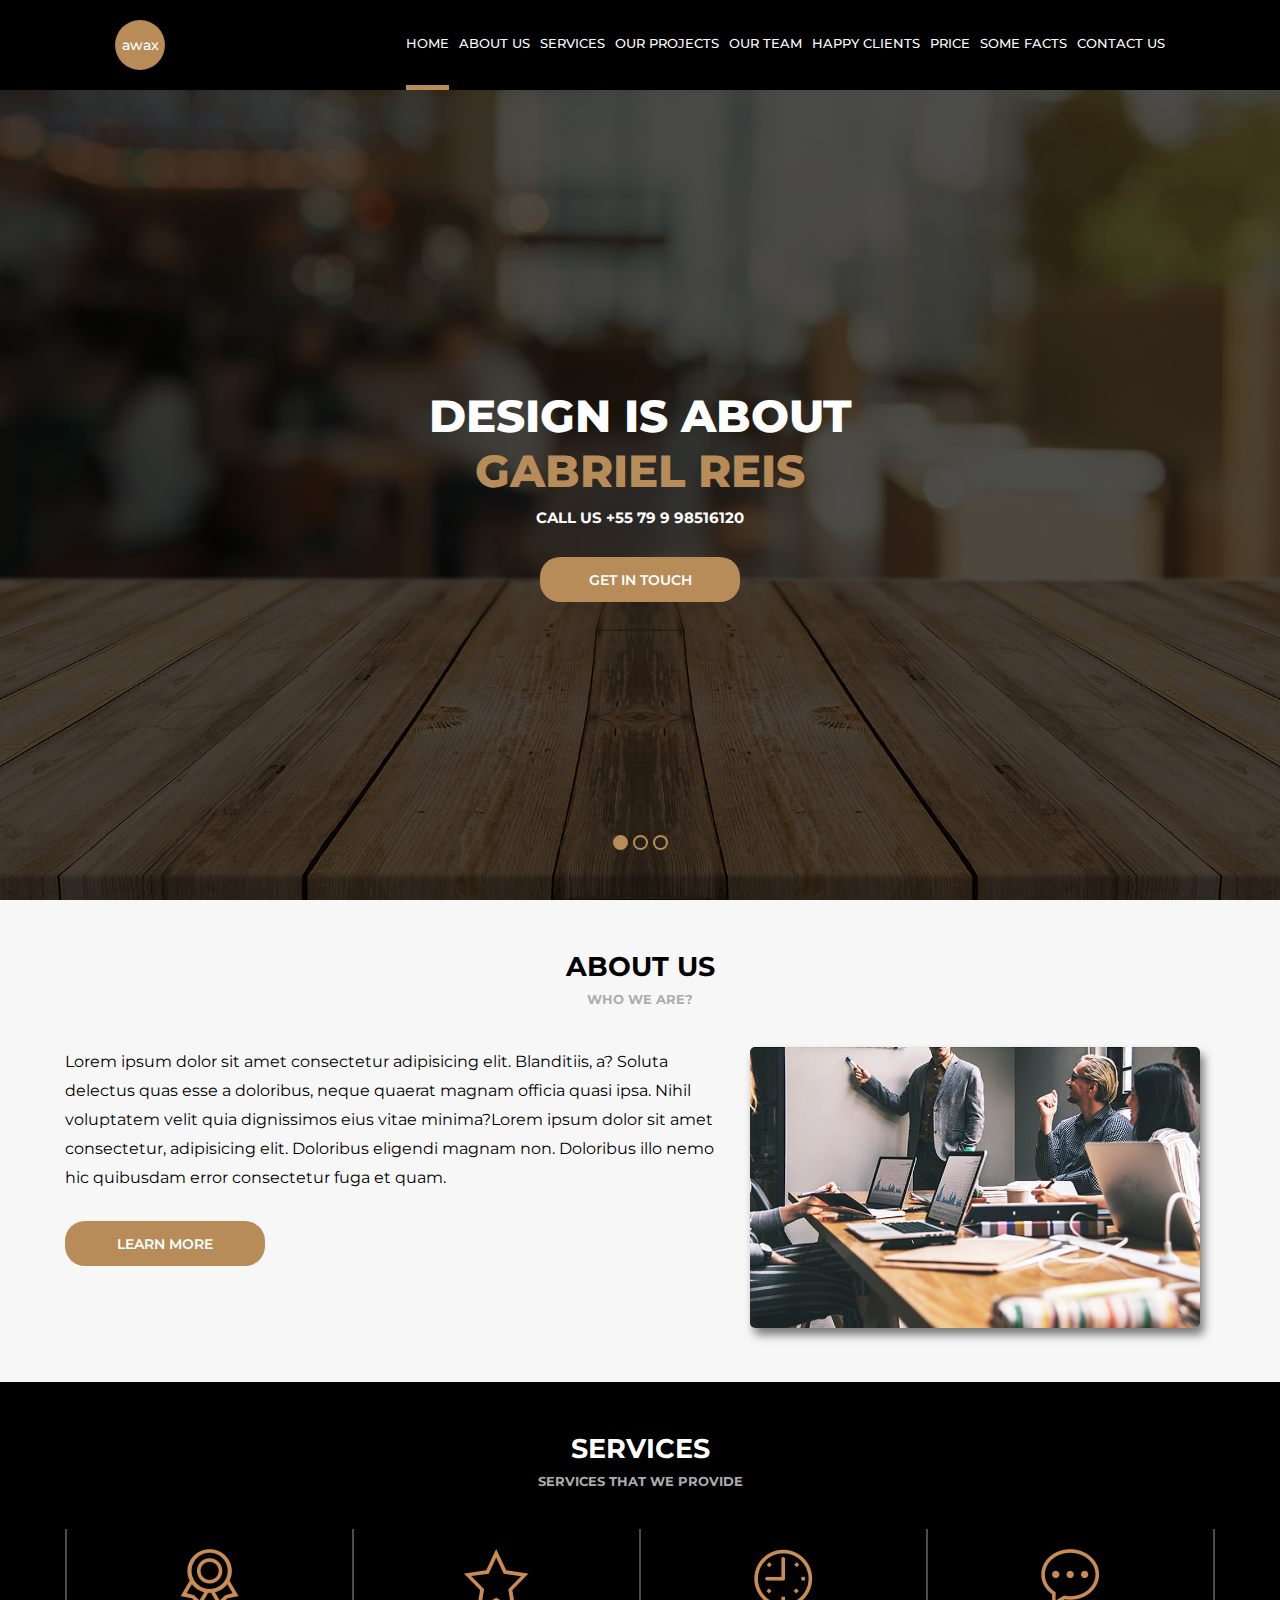
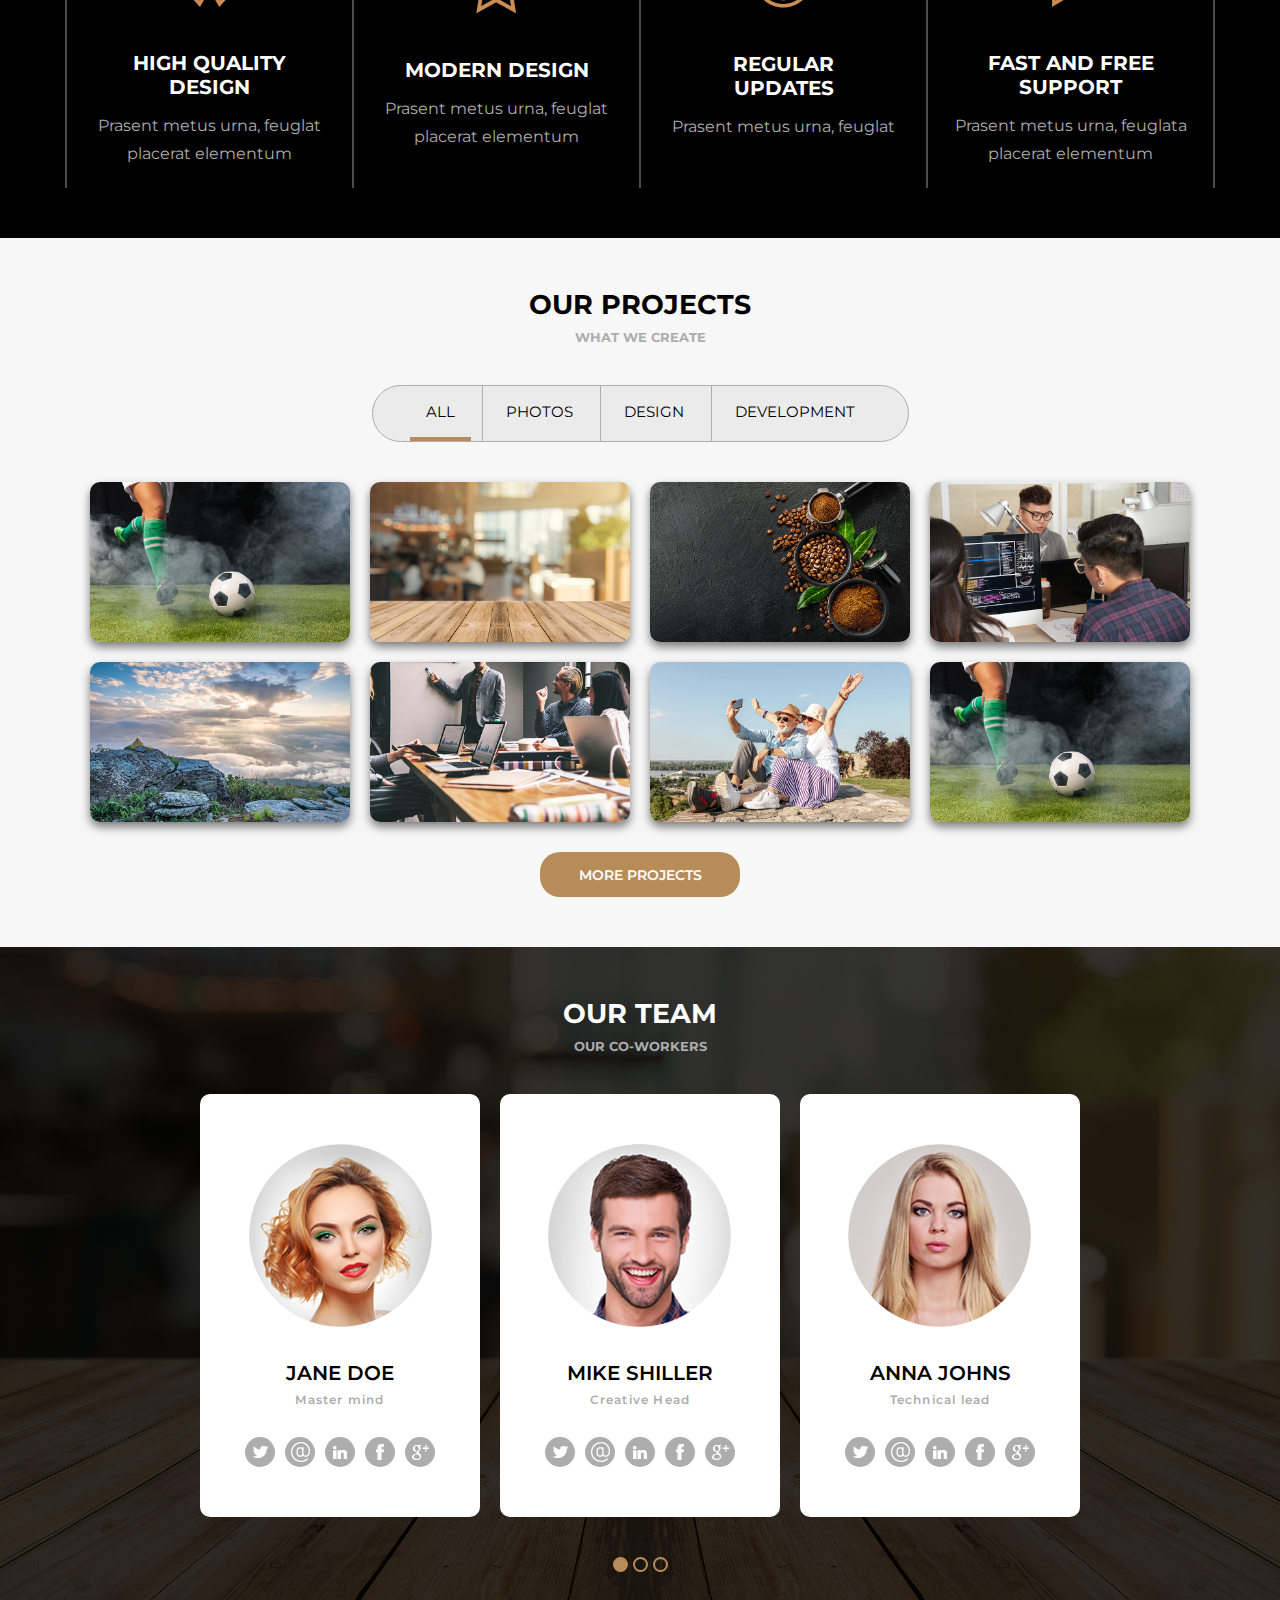
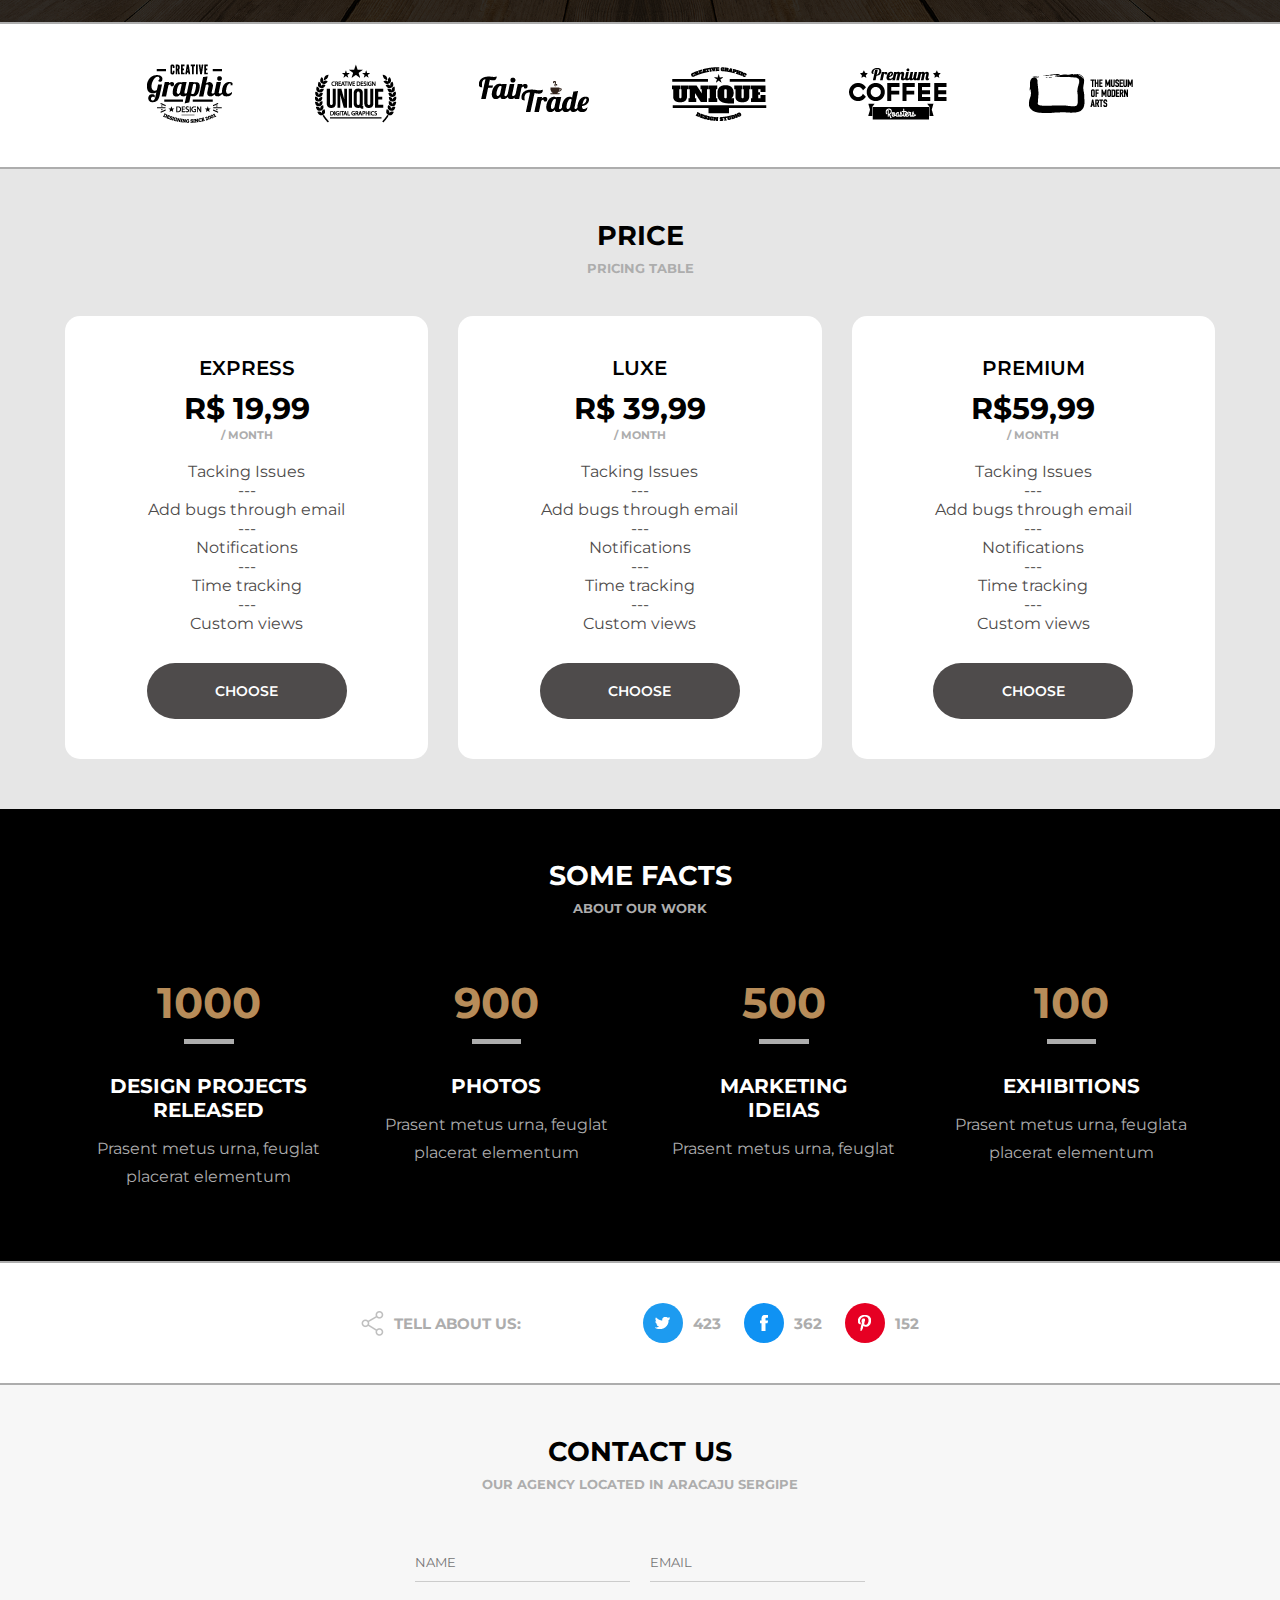
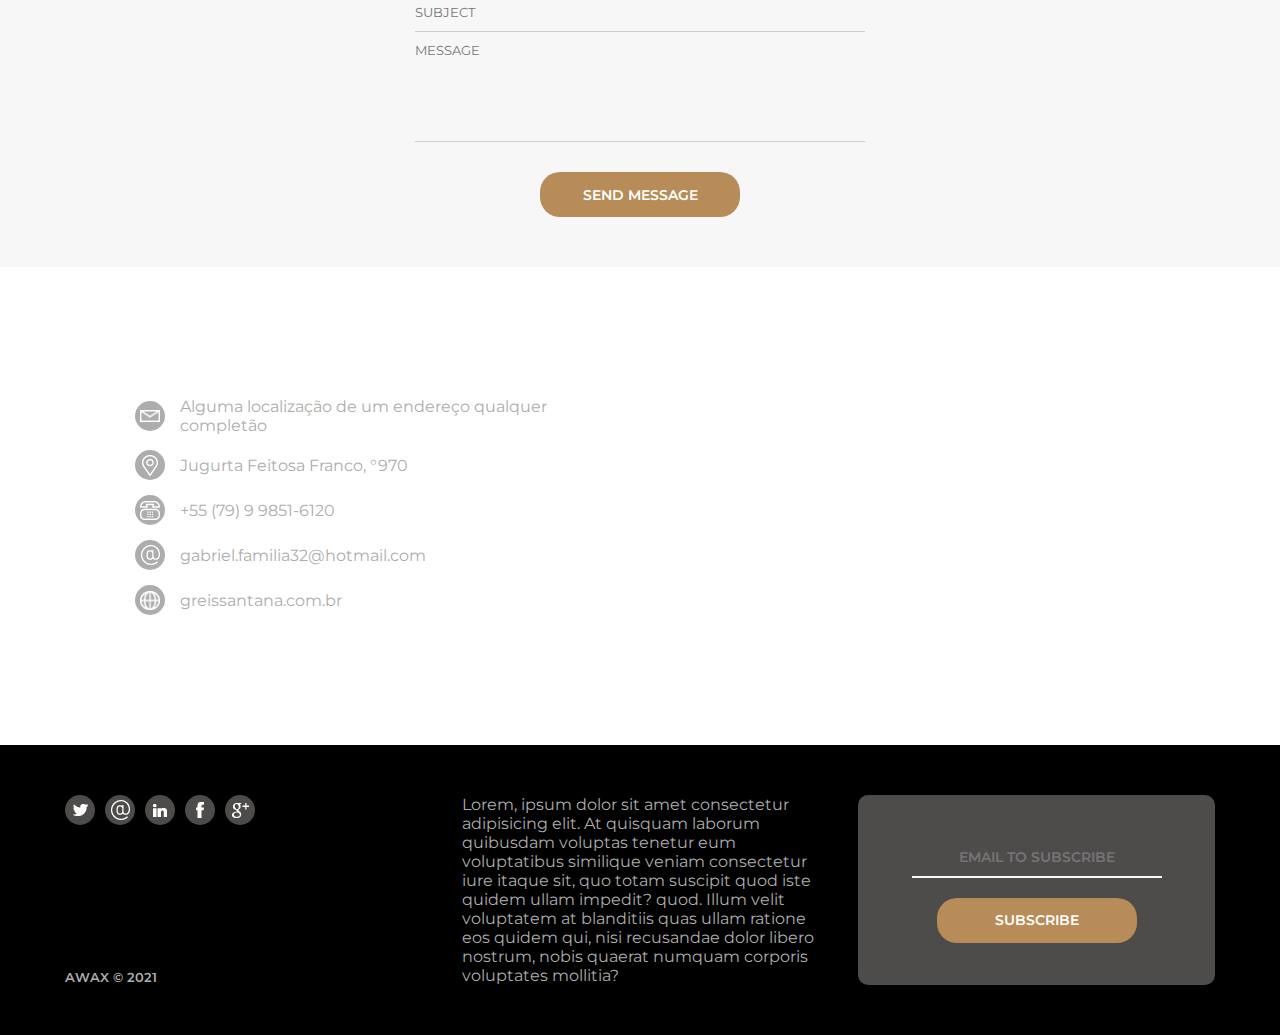
==== commit 84b14ef6: "Finalizando todo HTML e CSS do projeto + responsividade" ====
--- a/index.html
+++ b/index.html
@@ -12,6 +12,7 @@
 
     <!-- CSS -->
     <link rel="stylesheet" href="/assets/css/style.css">
+    <link rel="stylesheet" href="/assets/css/response.css">
 
     <title>Awax</title>
 </head>
@@ -20,7 +21,8 @@
         <div class="header">
             <div class="logo"><span>awax</span></div>
             <div class="menu">
-                <nav>
+                <img class="menu-opener" src="/assets/images/menu.png" alt="Ícone de menu">
+                <nav data-nav="menu">
                     <ul>
                         <li><a class="active" href="/">HOME</li></a>
                         <li><a href="/">ABOUT US</li></a>
@@ -130,10 +132,8 @@
                     <ul>
                         <li><span class="active">All</span></li>
                         <li><span>Photos</span></li>
-                        <li><span>Branding</span></li>
-                        <li><span>Adverts</span></li>
+                        <li><span>Design</span></li>
                         <li><span>Development</span></li>
-                        <li><span>Misc</span></li>
                     </ul>
                 </div>
     
@@ -332,70 +332,6 @@
         </div>
     </section>
 
-    <section class="default light">
-        <div class="section-title">Happy us</div>
-        <div class="section-desc">Client reviews</div>
-        <div class="section-body">
-            <div class="section-happyclients">
-                <div class="section-happyclients--banner">
-                    <div class="section-happyclients--sliders">
-                        <div class="section-happyclients--slide">
-                            <div class="section-happyclients--area">
-                                <div class="section-happyclients--avatar">
-                                    <img src="/media/homem2.png" alt="">
-                                </div>
-                                <div class="section-happyclients--name">
-                                    <h1>John Doe</h1>
-                                    <h3>Head of PR Departament</h3>
-                                </div>
-                                <div class="section-happyclients--desc">
-                                    <img src="/assets/images/quote.png" alt="">
-                                    Lorem ipsum dolor sit amet consectetur adipisicing elit. Aperiam voluptas corrupti commodi ex sint mollitia vero vitae non nemo deserunt omnis, eligendi voluptates quia, numquam molestias similique esse quam! Deserunt!
-                                </div>
-                            </div>
-                        </div>
-                        <div class="section-happyclients--slide">
-                            <div class="section-happyclients--area">
-                                <div class="section-happyclients--avatar">
-                                    <img src="/media/mulher2.png" alt="">
-                                </div>
-                                <div class="section-happyclients--name">
-                                    <h1>Anna Johns</h1>
-                                    <h3>Head of PR Departament</h3>
-                                </div>
-                                <div class="section-happyclients--desc">
-                                    <img src="/assets/images/quote.png" alt="">
-                                    Lorem ipsum dolor sit amet consectetur adipisicing elit. Aperiam voluptas corrupti commodi ex sint mollitia vero vitae non nemo deserunt omnis, eligendi voluptates quia, numquam molestias similique esse quam! Deserunt!
-                                </div>
-                            </div>
-                        </div>
-                        <div class="section-happyclients--slide">
-                            <div class="section-happyclients--area">
-                                <div class="section-happyclients--avatar">
-                                    <img src="/media/homem1.png" alt="">
-                                </div>
-                                <div class="section-happyclients--name">
-                                    <h1>Gabriel Reis</h1>
-                                    <h3>Head of PR Departament</h3>
-                                </div>
-                                <div class="section-happyclients--desc">
-                                    <img src="/assets/images/quote.png" alt="">
-                                    Lorem ipsum dolor sit amet consectetur adipisicing elit. Aperiam voluptas corrupti commodi ex sint mollitia vero vitae non nemo deserunt omnis, eligendi voluptates quia, numquam molestias similique esse quam! Deserunt!
-                                </div>
-                            </div>
-                        </div>
-                    </div>
-                </div>
-
-                <div class="section-happyclients--pointers">
-                    <div class="section-happyclients--pointer active"></div>
-                    <div class="section-happyclients--pointer"></div>
-                    <div class="section-happyclients--pointer"></div>
-                </div>
-            </div>
-        </div>
-    </section>
-
     <section class="section-enterprises">
         <div class="section-enterprises--body"> 
             <div class="section-enterprises--enterprise">
@@ -550,16 +486,104 @@
     </section>
 
 
-    <section class="default light bg-grey">
+    <section class="default light">
         <div class="section-title">Contact us</div>
         <div class="section-desc">Our agency located in Aracaju Sergipe</div>
-        <div class="section-contact">
-            
-        </div>
-    </section>
-
-
-
-
+        <div class="section-body">
+            <div class="section-contact">
+                <form method="POST">
+                    <div class="section-contact--split">
+                        <input type="text" name="name" placeholder="NAME" />
+                        <input type="text" name="name" placeholder="EMAIL" />
+                    </div>
+                    <input type="text" name="name" placeholder="SUBJECT" />
+                    <textarea name="message" placeholder="MESSAGE"></textarea>
+                    <input type="submit" value="Send Message" class="button" />
+                </form>
+            </div>
+        </div>
+    </section>
+
+
+    <section class="section-map">
+        <div class="section-map--area">
+            <div class="section-map--info">
+                <div class="section-map--info-item">
+                    <div class="section-map--icon">
+                        <img src="/assets/images/carta.png" alt="">
+                    </div>
+                    Alguma localização de um endereço qualquer completão
+                </div>
+                <div class="section-map--info-item">
+                    <div class="section-map--icon">
+                        <img src="/assets/images/localizacao.png" alt="">
+                    </div>
+                    Jugurta Feitosa Franco, °970
+                </div>
+                <div class="section-map--info-item">
+                    <div class="section-map--icon">
+                        <img src="/assets/images/telefone.png" alt="">
+                    </div>
+                    +55 (79) 9 9851-6120
+                </div>
+                <div class="section-map--info-item">
+                    <div class="section-map--icon">
+                        <img src="/assets/images/arroba.png" alt="">
+                    </div>
+                    gabriel.familia32@hotmail.com
+                </div>
+                <div class="section-map--info-item">
+                    <div class="section-map--icon">
+                        <img src="/assets/images/web.png" alt="">
+                    </div>
+                    greissantana.com.br
+                </div>
+            </div>
+        </div>
+    </section>
+
+
+    <footer class="default dark">
+        <div class="section-body">
+            <div class="section-footer">
+                <div class="section-footer--box">
+                    <div class="section-footer--box-social">
+                        <a href="" class="section-footer--socialbox">
+                            <img src="/assets/images/twitter.png" alt="">
+                        </a>
+                        <a href="" class="section-footer--socialbox">
+                            <img src="/assets/images/arroba.png" alt="">
+                        </a>
+                        <a href="" class="section-footer--socialbox">
+                            <img src="/assets/images/linkedin.png" alt="">
+                        </a>
+                        <a href="" class="section-footer--socialbox">
+                            <img src="/assets/images/facebook.png" alt="">
+                        </a>
+                        <a href="" class="section-footer--socialbox">
+                            <img src="/assets/images/googleplus.png" alt="">
+                        </a>                        
+                    </div>
+                    <p>AWAX&nbsp;&copy;&nbsp;2021</p>
+                </div>
+                <div class="section-footer--box">
+                    <div class="footer--box-desc">
+                        Lorem, ipsum dolor sit amet consectetur adipisicing elit. At quisquam laborum quibusdam voluptas tenetur eum voluptatibus similique veniam consectetur iure itaque sit, quo totam suscipit quod iste quidem ullam impedit?
+                        quod. Illum velit voluptatem at blanditiis quas ullam ratione eos quidem qui, nisi recusandae dolor libero nostrum, nobis quaerat numquam corporis voluptates mollitia?
+                    </div>
+                </div>
+                <div class="section-footer--box">
+                    <div class="section-footer--box-form">
+                        <form action="POST">
+                            <input type="email" placeholder="EMAIL TO SUBSCRIBE">
+                            <button class="button" type="submit">SUBSCRIBE</button>
+                        </form>
+                    </div>
+                </div>
+            </div>
+        </div>
+    </footer>
+
+<script src="/assets/js/script.js"></script>
 </body>
 </html>
--- a/assets/css/style.css
+++ b/assets/css/style.css
@@ -71,15 +71,24 @@
     justify-content: center;
     font-size: 1.4rem;
     font-weight: 500;
+
+    margin-left: 5rem;
+
 }
 
 /* Menu de navegação */
+.menu-opener {
+    cursor: pointer;
+    display: none;
+}
 .header .menu {
     height: 100%;
 }
 .menu nav ul{
     display: flex;
-    gap: 2rem;
+    gap: 1rem;
+
+    margin-right: 5rem;
 
     text-transform: uppercase;
 }
@@ -90,6 +99,7 @@
     align-items: center;
 
     color: var(--white);
+    font-size: 1.3rem;
     font-weight: 500;
 
     border-bottom: solid 5px transparent;
@@ -143,15 +153,15 @@
     text-align: center;
 }
 .banner .slidearea h1 {
-    font-size: 5rem;
+    font-size: 4.5rem;
     font-weight: 800;
-    margin-bottom: 2rem;
+    margin-bottom: 1rem;
 }
 .banner .slidearea h1 span {
     color: var(--primary-color);
 }
 .banner .slidearea h2 {
-    font-size: 2rem;
+    font-size: 1.5rem;
     margin-bottom: 3rem;
 }
 .banner .slidearea a {
@@ -281,8 +291,7 @@
 /* Services */
 .section-services {
     display: flex;
-    flex: 1;
-
+    flex-wrap: wrap;
 }
 .section-services .service {
     color: var(--white);
@@ -435,7 +444,7 @@
     padding: 5rem;
 }
 .section-team {
-    max-width: 880px;
+    max-width: 88rem;
 
     margin: auto;
 
@@ -450,8 +459,8 @@
     margin-left: -00px; /* -> Propriedade que faz a troca do slide */
 }
 .section-team--slide {
-    width: 280px;
-    margin-right: 20px;
+    width: 28rem;
+    margin-right: 2rem;
 
     border-radius: 1rem;
     background-color: var(--white);
@@ -534,78 +543,6 @@
     filter: brightness(0.8);
 }
 .section-team--pointer.active {
-    background-color: var(--primary-color);
-}
-
-.section-happyclients {
-    margin: auto;
-    max-width: 90rem;
-
-    overflow: hidden;
-}
-.section-happyclients--sliders {
-    width: 360rem;
-
-    display: flex;
-    margin-left: -0rem; /* -> Propriedade que faz a troca do slide */
-}
-.section-happyclients--slide {
-    width: 90rem;
-
-    display: flex;
-    justify-content: center;
-}
-.section-happyclients--area {
-    display: flex;
-    align-items: center;
-    flex-direction: column;
-
-    padding-top: 3rem;
-}
-.section-happyclients--name {
-    display: flex;
-    flex-direction: column;
-    align-items: center;
-    justify-content: center;
-    gap: 1rem;
-
-    margin: 2rem 0 3rem;
-}
-.section-happyclients--desc {
-    display: flex;
-    flex-direction: column;
-    align-items: center;
-    justify-content: center;
-    gap: 2rem;
-
-    line-height: 3rem;
-    text-align: center;
-
-    color: var(--grey);
-}
-
-.section-happyclients--pointers {
-    margin-top: 1rem;
-
-    display: flex;
-    justify-content: center;
-    align-items: center;
-    gap: .5rem;
-}
-.section-happyclients--pointer {
-    width: 1.5rem;
-    height: 1.5rem;
-
-    border-radius: 1rem;
-
-    border: 2.5px solid var(--primary-color);
-
-    cursor: pointer;
-}
-.section-happyclients--pointer:hover {
-    filter: brightness(0.8);
-}
-.section-happyclients--pointer.active {
     background-color: var(--primary-color);
 }
 /* Enterprises */
@@ -759,10 +696,165 @@
 .section-social--pinterest {
     background-color: #E60023;
 }
-
-
-
-
+/* Contact */
+
+form {
+    display: flex;
+    flex-direction: column;
+    align-items: center;
+}
+
+.section-contact {
+    max-width:45rem;
+    margin:auto;
+    text-align:center;
+}
+.section-contact input[type=text],
+.section-contact textarea {
+    display:block;
+    width:100%;
+    height:4rem;
+    border:0;
+    background:transparent;
+    border-bottom:1px solid #CCC;
+    outline:0;
+    margin-top:10px;
+}
+.section-contact textarea {
+    height:10rem;
+    resize:none;
+
+    margin-bottom: 3rem;
+}
+.section-contact--split {
+    display:flex;
+    width: 100%;
+}
+.section-contact--split input:first-child {
+    margin-right:2rem;
+}
+/* Map */
+.section-map {
+    background: url('/assets/images/mapa.jpg');
+    background-size: cover;
+    background-position: center;
+}
+.section-map--area {
+    width: 100vw;
+    max-width: 115rem;
+
+    padding: 4rem 0rem;
+
+
+    margin: auto;
+}
+.section-map--info {
+    width: 50%;
+
+    display: flex;
+    flex-direction: column;
+
+    margin: 5rem 3rem;
+    padding: 4rem;
+
+    color: var(--grey);
+    background-color: var(--white);
+}
+.section-map--info-item {
+    display: flex;
+    align-items: center;
+    margin-bottom: 1.5rem;
+}
+.section-map--info-item:last-child {
+    margin-bottom: 0;
+
+}
+.section-map--icon {
+    width: 3rem;
+    height: 3rem;
+
+    display: inline-flex;
+    align-items: center;
+    justify-content: center;
+
+    padding: 1rem;
+
+    border-radius: 2rem;
+    background-color: var(--grey);
+
+    margin-right: 1.5rem;
+}
+.section-map--icon img {
+    width: 2rem;
+    height: auto;
+}
+
+/* Footer */
+.section-footer {
+    color: var(--grey);
+    display: flex;
+    gap: 4rem;
+}
+.section-footer--box {
+    display: flex;
+    flex-direction: column;
+    justify-content: space-between;
+    flex: 1;
+}
+.section-footer--box p {
+    font-size: 1.3rem;
+    font-weight: 600;
+}
+.section-footer--box-form {
+    border-radius: 1rem;
+
+    height: 100%;
+    display: flex;
+    align-items: center;
+    justify-content: center;
+    background-color: var(--grey-dark);
+}
+.section-footer--box-form form {
+    display: flex;
+    gap: 2rem;
+}
+.section-footer--box-form form input {
+    background-color: transparent;
+    width: 250px;
+
+    font-size: 1.4rem;
+    font-weight: 600;
+
+    outline: none;
+    color: var(--white-medium);
+
+    border: 0;
+    border-bottom: 2px solid var(--white-medium);
+
+    padding: 1rem;
+}
+.section-footer--box-form form input::placeholder {
+    text-align: center;
+}
+.section-footer--box-social {
+    display: flex;
+}
+.section-footer--socialbox {
+    background-color: var(--grey-dark);
+
+    display: flex;
+    align-items: center;
+    justify-content: center;
+
+    margin-right: 1rem;
+
+    width: 3rem;
+    height: 3rem;
+    border-radius: 1.5rem;
+}
+.section-footer--socialbox:hover {
+    background-color: var(--primary-color);
+}
 
 /* Global adn frameworks */
 .button {
@@ -783,6 +875,7 @@
     font-weight: 600;
 
     border-radius: 2rem;
+    cursor: pointer;
 }
 .button:hover{
     filter: brightness(.9);
--- a/assets/css/response.css
+++ b/assets/css/response.css
@@ -0,0 +1,201 @@
+@media(max-width: 992px) {
+    .menu-opener {
+        display: block;
+        margin: 3.5rem 5rem;
+    }
+    nav {
+        display: none;
+        z-index: 99;
+
+        background-color: rgba(0, 0, 0, .9);
+        position: absolute;
+        top: 8.8rem;
+        right: 0;
+        bottom: 0;
+
+        width: 70vw;
+    }
+    .menu nav ul {
+        flex-direction: column;
+        gap: 0;
+    }
+    .menu nav a {
+        height: 4.3rem;
+
+        border-bottom: none;
+
+        margin-left: 5rem;
+
+        font-size: 1.4rem;
+        font-weight: bold;
+
+    }
+    .menu nav a:hover {
+        border-bottom: none;
+    }
+    .menu nav a.active {
+        border-bottom: none;
+        color: var(--primary-color);
+    }
+
+
+
+    .section-aboutus {
+        flex-direction: column;
+    }
+    .section-aboutus .left {
+        margin: 0 3rem;
+
+        
+    }
+    .section-aboutus .right {
+        margin: auto;
+        width: 80%;
+        max-width: 550px;
+        margin-top: 3rem;
+    }
+
+    .section-services .service {
+        margin-bottom: 2rem;
+
+        min-width: 50%;
+
+        border-left: none;
+        border-right: none;
+    }
+    .section-services .service:first-child {
+        border-left: none;
+    }
+    
+    
+
+    .section-team {
+        max-width: 58rem;
+    }
+
+    .section-map--info {
+        margin: 0rem 3rem 15rem;
+        width: auto;
+    }
+
+    .section-footer {
+        flex-direction: column;
+        padding: 1rem 3rem;
+    }
+    .section-footer--box-social {
+        margin-bottom: 1.5rem;
+    }
+    .section-footer--box-form {
+        width: 80%;
+        margin: auto;
+    }
+    .section-footer--box-form form {
+        margin: 6rem 0;
+    }
+}
+
+@media(max-width: 700px) {
+    nav {
+
+        background-color: rgba(0, 0, 0, .9);
+        position: absolute;
+        top: 8.8rem;
+        right: 0;
+        bottom: 0;
+
+        width: 70vw;
+    }
+    .menu nav ul {
+        flex-direction: column;
+    }
+    .menu nav a {
+        height: 4rem;
+
+        border-bottom: none;
+
+        margin-left: 5rem;
+
+        font-size: 1.3rem;
+        font-weight: bold;
+
+    }
+    .menu nav a:hover {
+        border-bottom: none;
+    }
+    .menu nav a.active {
+        border-bottom: none;
+        color: var(--primary-color);
+    }
+
+
+
+    .section-team {
+        max-width: 28rem;
+    }
+    
+    .section-enterprises--body {
+        flex-wrap: wrap;
+    }
+    .section-enterprises--enterprise {
+        min-width: 33.3%;
+        display: flex;
+        justify-content: center;
+        align-items: center;
+        padding: 2rem;
+    }
+
+    .section-somefacts {
+        flex-direction: column;
+    }
+}
+
+@media(max-width: 576px) {
+    .section-map--info {
+        margin: 0rem 2rem 15rem;
+        padding: 1rem;
+        font-size: 1.3rem;
+    }
+    .section-services .service {
+        min-width: 100%;
+    }
+
+    .section-footer--box-form {
+        width: 100%;
+    }
+    .section-footer--box-form form {
+        width: 100%;
+    }
+    .section-footer--box-form form input {
+        width: 80%;
+    }
+}
+
+@media(max-width: 575px) {
+    .section-projects--filters {
+        margin: auto;
+        min-width: 80%;
+    }
+    .section-projects--filters ul{
+        display: flex;
+        flex-direction: column;
+
+        font-weight: bold;
+    }
+    .section-projects--filters ul li:first-child {
+        border-left: 1px solid var(--grey);
+    }
+    .section-projects--filters ul li span:hover {
+        border-bottom: none;
+        color: var(--primary-color);
+    }
+    .section-projects--filters ul li span.active {
+        border-bottom: none;
+        color: var(--primary-color);
+    }
+}
+
+@media(max-width: 380px) {
+    section.bg-team {
+        display: none;
+    }
+}